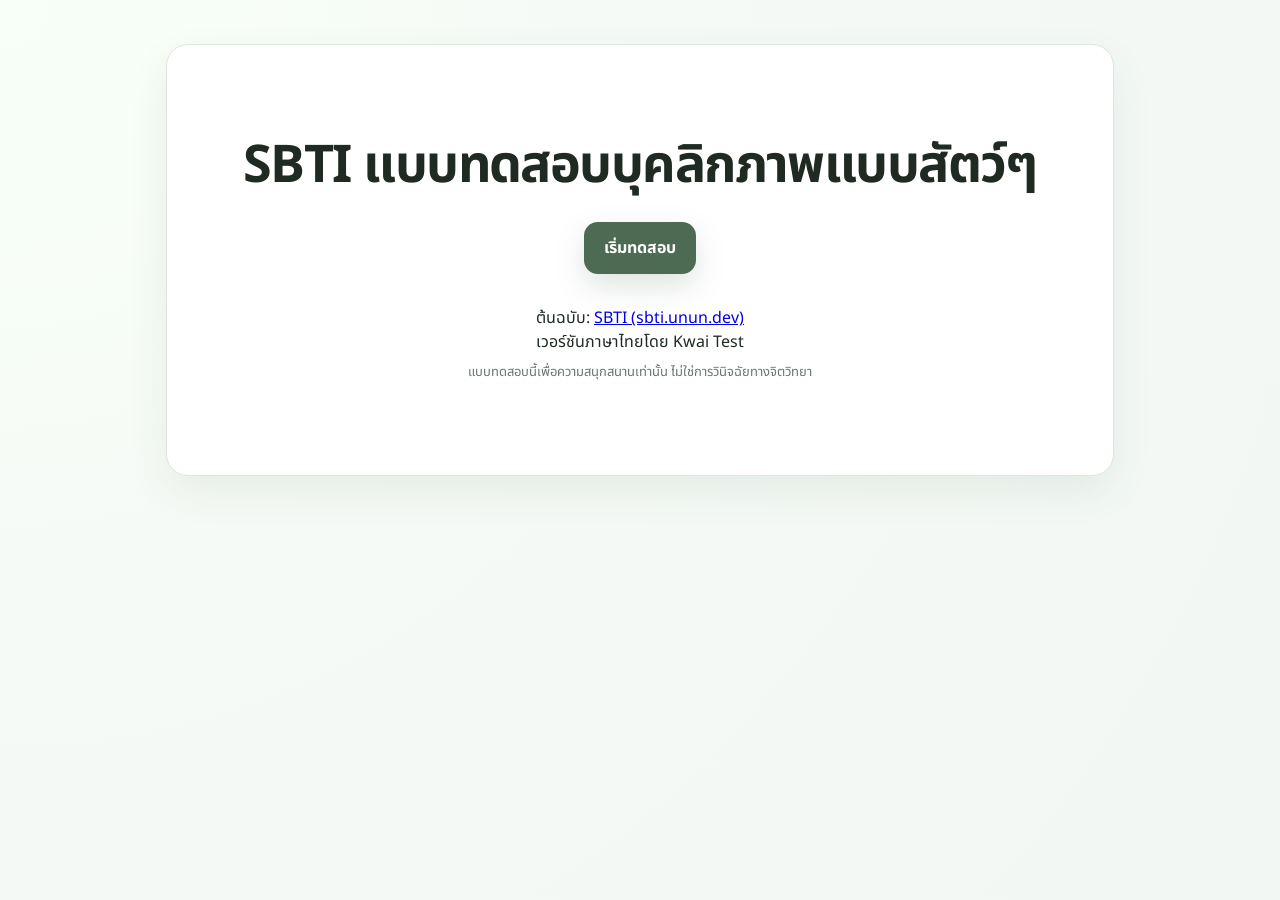
==== index-thai.html @ 24e5d006 "refactor: use original SBTI design instead of custom dark theme Replaced the custom dark-themed UI w" ====
<!DOCTYPE html>
<html lang="th">
<head>
  <meta charset="UTF-8" />
  <meta name="viewport" content="width=device-width, initial-scale=1.0" />
  <title>SBTI - แบบทดสอบบุคลิกภาพแบบสัตว์ๆ</title>
  <link rel="preconnect" href="https://fonts.googleapis.com">
  <link rel="preconnect" href="https://fonts.gstatic.com" crossorigin>
  <link href="https://fonts.googleapis.com/css2?family=Noto+Sans+Thai:wght@400;600;700&display=swap" rel="stylesheet">
  <style>
    :root {
      --bg: #f6faf6;
      --panel: #ffffff;
      --text: #1e2a22;
      --muted: #6a786f;
      --line: #dbe8dd;
      --soft: #edf6ef;
      --accent: #6c8d71;
      --accent-strong: #4d6a53;
      --shadow: 0 16px 40px rgba(47, 73, 55, 0.08);
      --radius: 22px;
    }

    * { box-sizing: border-box; }
    html, body { margin: 0; padding: 0; }
    body {
      font-family: 'Noto Sans Thai', -apple-system, BlinkMacSystemFont, "Segoe UI", "PingFang SC", "Hiragino Sans GB", "Microsoft YaHei", sans-serif;
      background:
        radial-gradient(circle at top left, #f8fff8 0, #f6faf6 36%, #f2f7f3 100%);
      color: var(--text);
      min-height: 100vh;
    }

    .shell {
      max-width: 980px;
      margin: 0 auto;
      padding: 24px 16px 56px;
    }

    .card {
      background: var(--panel);
      border: 1px solid var(--line);
      border-radius: var(--radius);
      box-shadow: var(--shadow);
    }

    .hero {
      padding: 28px;
      margin-top: 20px;
      overflow: hidden;
      position: relative;
    }

    .hero::after {
      content: "";
      position: absolute;
      right: -60px;
      top: -60px;
      width: 180px;
      height: 180px;
      border-radius: 50%;
      background: linear-gradient(180deg, rgba(127, 165, 134, 0.18), rgba(127, 165, 134, 0.02));
      pointer-events: none;
    }

    .eyebrow {
      display: inline-flex;
      align-items: center;
      gap: 8px;
      font-size: 12px;
      color: var(--accent-strong);
      border: 1px solid var(--line);
      background: var(--soft);
      border-radius: 999px;
      padding: 8px 12px;
      margin-bottom: 16px;
    }

    h1, h2, h3, p { margin: 0; }
    .hero h1 {
      font-size: clamp(28px, 5vw, 52px);
      line-height: 1.08;
      letter-spacing: -0.03em;
      max-width: 680px;
    }
    .hero .sub {
      margin-top: 14px;
      color: var(--muted);
      font-size: 15px;
      line-height: 1.75;
      max-width: 720px;
    }

    .hero-grid {
      display: grid;
      grid-template-columns: 1.3fr 0.9fr;
      gap: 18px;
      align-items: stretch;
      margin-top: 24px;
    }

    .mini-panel {
      padding: 18px;
      border-radius: 18px;
      border: 1px solid var(--line);
      background: linear-gradient(180deg, #fbfefb, #f3f8f4);
    }

    .mini-panel h3 {
      font-size: 15px;
      margin-bottom: 10px;
    }

    .mini-panel ul {
      margin: 0;
      padding-left: 18px;
      color: var(--muted);
      line-height: 1.8;
      font-size: 14px;
    }

        .hero-actions {
      display: flex;
      flex-wrap: wrap;
      gap: 12px;
      margin-top: 22px;
    }
    .hero-minimal {
      min-height: 48vh;
      display: flex;
      flex-direction: column;
      justify-content: center;
      align-items: center;
      text-align: center;
      padding: 42px 20px;
    }
    .hero-minimal::after { display: none; }
    .hero-minimal h1 {
      max-width: none;
      margin: 0;
    }
    .hero-actions-single {
      justify-content: center;
      margin-top: 28px;
    }

    button {
      border: 0;
      cursor: pointer;
      transition: transform .16s ease, box-shadow .16s ease, opacity .16s ease;
      font: inherit;
    }

    button:hover { transform: translateY(-1px); }
    button:disabled { cursor: not-allowed; opacity: 0.55; transform: none; }

    .btn-primary {
      background: var(--accent-strong);
      color: #fff;
      padding: 14px 20px;
      border-radius: 14px;
      box-shadow: 0 12px 30px rgba(77, 106, 83, 0.18);
      font-weight: 700;
    }

    .btn-secondary {
      background: #fff;
      color: var(--accent-strong);
      padding: 14px 20px;
      border-radius: 14px;
      border: 1px solid var(--line);
      font-weight: 700;
    }

    .screen { display: none; }
    .screen.active { display: block; }

    .test-wrap,
    .result-wrap {
      margin-top: 22px;
      padding: 22px;
    }

    .topbar {
      display: flex;
      justify-content: space-between;
      align-items: center;
      gap: 16px;
      margin-bottom: 18px;
      flex-wrap: wrap;
    }

    .progress {
      flex: 1;
      min-width: 240px;
      height: 10px;
      background: #edf3ee;
      border-radius: 999px;
      overflow: hidden;
      position: relative;
    }

    .progress > span {
      display: block;
      width: 0;
      height: 100%;
      background: linear-gradient(90deg, #97b59c, #5b7a62);
      border-radius: inherit;
      transition: width .22s ease;
    }

    .progress-text {
      color: var(--muted);
      font-size: 13px;
      white-space: nowrap;
    }

    .question-list {
      display: grid;
      gap: 16px;
    }

    .question {
      border: 1px solid var(--line);
      border-radius: 18px;
      padding: 18px;
      background: linear-gradient(180deg, #ffffff, #fbfdfb);
    }

    .question-meta {
      display: flex;
      justify-content: space-between;
      align-items: center;
      gap: 12px;
      margin-bottom: 10px;
      color: var(--muted);
      font-size: 12px;
    }

    .badge {
      display: inline-flex;
      align-items: center;
      gap: 6px;
      border-radius: 999px;
      padding: 6px 10px;
      background: var(--soft);
      border: 1px solid var(--line);
    }

    .question-title {
      font-size: 16px;
      line-height: 1.7;
      white-space: pre-wrap;
    }

    .options {
      display: grid;
      gap: 10px;
      margin-top: 14px;
    }

    .option {
      display: flex;
      align-items: flex-start;
      gap: 12px;
      padding: 14px 14px;
      border-radius: 14px;
      border: 1px solid var(--line);
      background: #fff;
      transition: border-color .16s ease, background .16s ease, transform .16s ease;
    }

    .option:hover {
      border-color: #bcd0c1;
      background: #f8fcf9;
    }

    .option input {
      margin-top: 3px;
      accent-color: var(--accent-strong);
      transform: scale(1.1);
      flex-shrink: 0;
    }

    .option-code {
      font-weight: 800;
      color: var(--accent-strong);
      min-width: 22px;
    }

    .actions-bottom {
      display: flex;
      justify-content: space-between;
      align-items: center;
      gap: 12px;
      flex-wrap: wrap;
      margin-top: 18px;
      padding-top: 6px;
    }

    .hint {
      color: var(--muted);
      font-size: 13px;
      line-height: 1.7;
    }

    .result-hero {
      display: grid;
      grid-template-columns: 1.2fr 0.8fr;
      gap: 18px;
      align-items: stretch;
    }

    .type-box,
    .score-box,
    .dim-box,
    .top3-box,
    .about-box {
      border: 1px solid var(--line);
      border-radius: 18px;
      padding: 18px;
      background: linear-gradient(180deg, #ffffff, #fbfdfb);
    }

    .type-kicker {
      font-size: 12px;
      color: var(--accent-strong);
      margin-bottom: 8px;
      letter-spacing: .05em;
    }

    .type-name {
      font-size: clamp(30px, 5vw, 48px);
      line-height: 1.08;
      letter-spacing: -0.03em;
    }

    .type-subname {
      margin-top: 8px;
      color: var(--muted);
      font-size: 15px;
    }

    .match {
      margin-top: 18px;
      display: inline-flex;
      align-items: center;
      gap: 8px;
      border-radius: 999px;
      padding: 10px 14px;
      background: var(--soft);
      border: 1px solid var(--line);
      color: var(--accent-strong);
      font-weight: 700;
    }

    .type-desc {
      margin-top: 18px;
      line-height: 1.85;
      font-size: 15px;
      color: #304034;
    }

    .score-box h3,
    .dim-box h3,
    .top3-box h3,
    .about-box h3 {
      font-size: 16px;
      margin-bottom: 12px;
    }

    .score-grid {
      display: grid;
      grid-template-columns: repeat(2, minmax(0, 1fr));
      gap: 10px;
    }

    .score-item {
      border: 1px solid var(--line);
      border-radius: 14px;
      padding: 12px;
      background: #fff;
    }

    .score-item .k {
      font-size: 12px;
      color: var(--muted);
      margin-bottom: 6px;
    }

    .score-item .v {
      font-size: 20px;
      font-weight: 800;
      color: var(--accent-strong);
    }

    .dim-grid {
      display: grid;
      grid-template-columns: repeat(3, minmax(0, 1fr));
      gap: 10px;
    }

    .dim-pill {
      border: 1px solid var(--line);
      border-radius: 14px;
      padding: 12px;
      background: #fff;
    }

    .dim-pill .label {
      color: var(--muted);
      font-size: 12px;
      margin-bottom: 6px;
    }

    .dim-pill .value {
      font-size: 20px;
      font-weight: 800;
      color: var(--accent-strong);
    }

    .top3-list {
      display: grid;
      gap: 10px;
    }

    .top3-item {
      border: 1px solid var(--line);
      border-radius: 14px;
      padding: 12px;
      background: #fff;
      display: flex;
      justify-content: space-between;
      gap: 12px;
      align-items: center;
    }

    .top3-item strong {
      display: block;
      margin-bottom: 4px;
    }

    .top3-item span {
      color: var(--muted);
      font-size: 13px;
    }

    .top3-score {
      color: var(--accent-strong);
      font-weight: 800;
      white-space: nowrap;
    }

    .about-box p {
      color: var(--muted);
      font-size: 14px;
      line-height: 1.8;
    }

    .footer-note {
      margin-top: 16px;
      color: var(--muted);
      font-size: 12px;
      line-height: 1.7;
    }


    .result-layout {
      display: grid;
      gap: 18px;
    }
    .result-top {
      display: grid;
      grid-template-columns: 0.9fr 1.1fr;
      gap: 18px;
      align-items: stretch;
    }
    .poster-box, .type-box, .analysis-box, .dim-box, .note-box {
      border: 1px solid var(--line);
      border-radius: 18px;
      padding: 18px;
      background: linear-gradient(180deg, #ffffff, #fbfdfb);
    }
        .poster-box {
      display: grid;
      grid-template-rows: 1fr auto;
      min-height: 280px;
      overflow: hidden;
      position: relative;
      background:
        radial-gradient(circle at top right, rgba(127,165,134,0.16), rgba(127,165,134,0) 40%),
        linear-gradient(180deg, #ffffff, #f7fbf8);
    }
    .poster-box::after {
      content: "";
      position: absolute;
      right: -46px;
      bottom: -46px;
      width: 140px;
      height: 140px;
      border-radius: 50%;
      background: linear-gradient(180deg, rgba(127,165,134,0.12), rgba(127,165,134,0.01));
      pointer-events: none;
    }
    .poster-image {
      width: 100%;
      min-height: 220px;
      max-height: 460px;
      object-fit: contain;
      border-radius: 18px;
      background: rgba(255,255,255,0.75);
      position: relative;
      z-index: 1;
    }
    .poster-box.no-image .poster-image {
      display: none;
    }
    .poster-caption {
      margin-top: 14px;
      color: var(--muted);
      font-size: 14px;
      line-height: 1.8;
      position: relative;
      z-index: 1;
    }
    .type-kicker {
      font-size: 12px;
      color: var(--accent-strong);
      margin-bottom: 8px;
      letter-spacing: .06em;
    }
    .type-name {
      font-size: clamp(30px, 5vw, 48px);
      line-height: 1.08;
      letter-spacing: -0.03em;
    }
    .type-subname {
      margin-top: 10px;
      color: var(--muted);
      font-size: 14px;
      line-height: 1.8;
    }
    .match {
      margin-top: 18px;
      display: inline-flex;
      align-items: center;
      gap: 8px;
      border-radius: 999px;
      padding: 10px 14px;
      background: var(--soft);
      border: 1px solid var(--line);
      color: var(--accent-strong);
      font-weight: 700;
      font-size: 14px;
      line-height: 1.4;
    }
    .analysis-box h3, .dim-box h3, .note-box h3 {
      font-size: 16px;
      margin-bottom: 12px;
    }
    .result-actions {
      margin-top: 22px;
      display: flex;
      justify-content: flex-end;
    }
    .analysis-box p {
      margin: 0;
      color: #304034;
      font-size: 15px;
      line-height: 1.9;
      white-space: pre-wrap;
    }
    .dim-list {
      display: grid;
      gap: 12px;
    }
    .dim-item {
      border: 1px solid var(--line);
      border-radius: 16px;
      padding: 14px;
      background: #fff;
    }
    .dim-item-top {
      display: flex;
      justify-content: space-between;
      align-items: baseline;
      gap: 10px;
      margin-bottom: 8px;
      flex-wrap: wrap;
    }
    .dim-item-name {
      font-size: 14px;
      font-weight: 700;
      color: var(--text);
    }
    .dim-item-score {
      color: var(--accent-strong);
      font-weight: 800;
      font-size: 14px;
      white-space: nowrap;
    }
    .dim-item p {
      margin: 0;
      color: var(--muted);
      font-size: 13px;
      line-height: 1.8;
    }
    .note-box p {
      margin: 0;
      color: var(--muted);
      font-size: 13px;
      line-height: 1.8;
    }

    .author-box {
      border: 1px solid var(--line);
      border-radius: 18px;
      background: linear-gradient(180deg, #ffffff, #fbfdfb);
      overflow: hidden;
    }
    .author-box summary {
      list-style: none;
      cursor: pointer;
      padding: 18px;
      font-size: 16px;
      font-weight: 700;
      color: var(--text);
      display: flex;
      align-items: center;
      justify-content: space-between;
      gap: 12px;
    }
    .author-box summary::-webkit-details-marker { display: none; }
    .author-box summary::after {
      content: 'ดูเพิ่ม';
      font-size: 12px;
      font-weight: 700;
      color: var(--accent-strong);
      border: 1px solid var(--line);
      background: var(--soft);
      padding: 6px 10px;
      border-radius: 999px;
      flex-shrink: 0;
    }
    .author-box[open] summary::after {
      content: 'ย่อ';
    }
    .author-content {
      border-top: 1px solid var(--line);
      padding: 0 18px 18px;
    }
    .author-content p {
      margin: 14px 0 0;
      color: #304034;
      font-size: 14px;
      line-height: 1.9;
    }

    .result-actions {
      display: flex;
      justify-content: space-between;
      align-items: center;
      gap: 12px;
      flex-wrap: wrap;
      margin-top: 22px;
    }
    @media (max-width: 860px) {
      .result-top { grid-template-columns: 1fr; }
    }

@media (max-width: 860px) {
      .hero-grid,
      .result-hero {
        grid-template-columns: 1fr;
      }
      .dim-grid { grid-template-columns: repeat(2, minmax(0, 1fr)); }
    }

    @media (max-width: 600px) {
      .shell { padding: 14px 12px 42px; }
      .hero, .test-wrap, .result-wrap { padding: 16px; }
      .hero h1 { font-size: 32px; }
      .question-title { font-size: 15px; }
      .dim-grid,
      .score-grid { grid-template-columns: 1fr; }
    }
  </style>
</head>
<body>
  <div class="shell">
    <section id="intro" class="screen active">
      <div class="hero card hero-minimal">
        <h1>SBTI แบบทดสอบบุคลิกภาพแบบสัตว์ๆ</h1>
        <div class="hero-actions hero-actions-single">
          <button id="startBtn" class="btn-primary">เริ่มทดสอบ</button>
        </div>
        <div style="padding-top: 2rem; display: flex; flex-direction: column;">
          <span>
            ต้นฉบับ:
            <a href="https://sbti.unun.dev" target="_blank">SBTI (sbti.unun.dev)</a>
          </span>
          <span>
            เวอร์ชันภาษาไทยโดย Kwai Test
          </span>
          <span style="margin-top: 0.5rem; font-size: 13px; color: var(--muted);">
            แบบทดสอบนี้เพื่อความสนุกสนานเท่านั้น ไม่ใช่การวินิจฉัยทางจิตวิทยา
          </span>
        </div>
      </div>
    </section>

    <section id="test" class="screen">
      <div class="test-wrap card">
        <div class="topbar">
          <div class="progress"><span id="progressBar"></span></div>
          <div class="progress-text" id="progressText">0 / 31</div>
        </div>

        <div id="questionList" class="question-list"></div>

        <div class="actions-bottom">
          <div class="hint" id="testHint">ตอบให้ครบทุกข้อก่อนนะ โลกมันวุ่นวายพอแล้ว อย่างน้อยก็ทำแบบทดสอบให้ครบ</div>
          <div style="display:flex; gap:12px; flex-wrap:wrap;">
            <button id="backIntroBtn" class="btn-secondary">กลับหน้าแรก</button>
            <button id="submitBtn" class="btn-primary" disabled>ส่งคำตอบ ดูผลลัพธ์</button>
          </div>
        </div>
      </div>
    </section>


    <section id="result" class="screen">
      <div class="result-wrap card">
        <div class="result-layout">
          <div class="result-top">
            <div class="poster-box" id="posterBox">
              <img id="posterImage" class="poster-image" alt="ภาพผลลัพธ์บุคลิกภาพ" />
              <div id="posterCaption" class="poster-caption">เป็นไง โดนกูจัดการแล้วใช่ม้า?</div>
            </div>

            <div class="type-box">
              <div class="type-kicker" id="resultModeKicker">ประเภทหลักของคุณ</div>
              <div class="type-name" id="resultTypeName">CTRL (นักบงการ)</div>
              <div class="match" id="matchBadge">ความตรงกัน 92%</div>
              <div class="type-subname" id="resultTypeSub">หมายเหตุระบบจะแสดงที่นี่</div>
            </div>
          </div>

          <div class="analysis-box">
            <h3>คำอธิบายบุคลิกภาพ</h3>
            <p id="resultDesc"></p>
          </div>

          <div class="dim-box">
            <h3>คะแนน 15 มิติ</h3>
            <div id="dimList" class="dim-list"></div>
          </div>

          <div class="note-box">
            <h3>หมายเหตุ</h3>
            <p id="funNote">แบบทดสอบนี้เพื่อความบันเทิงเท่านั้น อย่าเอาไปใช้เป็นการวินิจฉัย สัมภาษณ์งาน หาคู่ เลิกกัน เรียกผี ดูดวง หรือตัดสินชีวิต</p>
          </div>

                    <details class="author-box">
            <summary>เกี่ยวกับแบบทดสอบนี้</summary>
            <div class="author-content">
              <p>แบบทดสอบต้นฉบับสร้างโดย UP 蛆肉儿串儿 บน Bilibili (UID417038183) จุดประสงค์แรกเริ่มคือเตือนเพื่อนให้เลิกเหล้า</p>
              <p>เวอร์ชันภาษาไทยนี้ดัดแปลงเพื่อความสนุกสนาน โดยปรับภาษาและบริบทให้เข้ากับวัฒนธรรมไทย</p>
              <p>ผู้สร้างไม่สามารถสมดุลระหว่างความสนุกกับความเป็นวิชาการได้ 100% ดังนั้นบุคลิกบางตัวอาจไม่ตรงทั้งหมด หากล้ำเส้นต้องขอโทษด้วย!</p>
              <p>สนุกเป็นหลัก อย่าเอาไปใช้เชิงพาณิชย์นะ</p>
            </div>
          </details>
        </div>

        <div class="result-actions">
          <div style="display:flex; gap:12px; flex-wrap:wrap;">
            <button id="restartBtn" class="btn-secondary">ทดสอบใหม่</button>
            <button id="toTopBtn" class="btn-primary">กลับหน้าแรก</button>
          </div>
        </div>

        <div class="footer-note" style="text-align:center; margin-top:24px;">
          Inspired by <a href="https://sbti.unun.dev" target="_blank" style="color:var(--accent-strong);">SBTI (sbti.unun.dev)</a><br>
          แบบทดสอบนี้เพื่อความบันเทิงเท่านั้น ไม่ใช่เครื่องมือวินิจฉัยทางจิตวิทยา
        </div>
      </div>
    </section>

  </div>


  <script>
    const dimensionMeta = {
      S1: { name: 'S1 ความมั่นใจในตัวเอง', model: 'โมเดลตัวตน' },
      S2: { name: 'S2 ความชัดเจนในตัวตน', model: 'โมเดลตัวตน' },
      S3: { name: 'S3 คุณค่าหลัก', model: 'โมเดลตัวตน' },
      E1: { name: 'E1 ความมั่นคงทางใจ', model: 'โมเดลอารมณ์' },
      E2: { name: 'E2 การลงทุนทางอารมณ์', model: 'โมเดลอารมณ์' },
      E3: { name: 'E3 ขอบเขตและการพึ่งพา', model: 'โมเดลอารมณ์' },
      A1: { name: 'A1 มุมมองต่อโลก', model: 'โมเดลทัศนคติ' },
      A2: { name: 'A2 กฎเกณฑ์และความยืดหยุ่น', model: 'โมเดลทัศนคติ' },
      A3: { name: 'A3 ความหมายของชีวิต', model: 'โมเดลทัศนคติ' },
      Ac1: { name: 'Ac1 แรงจูงใจ', model: 'โมเดลการกระทำ' },
      Ac2: { name: 'Ac2 สไตล์การตัดสินใจ', model: 'โมเดลการกระทำ' },
      Ac3: { name: 'Ac3 โหมดการลงมือทำ', model: 'โมเดลการกระทำ' },
      So1: { name: 'So1 ความกระตือรือร้นทางสังคม', model: 'โมเดลสังคม' },
      So2: { name: 'So2 ขอบเขตระหว่างบุคคล', model: 'โมเดลสังคม' },
      So3: { name: 'So3 ความจริงใจในการแสดงออก', model: 'โมเดลสังคม' }
    };
    const questions = [
      {
        id: 'q1', dim: 'S1',
        text: 'กูเป็นคนขี้แพ้ ไม่มีแฟน เรียนไม่ดี ชีวิตไม่มีเป้าหมาย ตื่นเช้ามาก็งง ๆ ว่าจะทำอะไรดี ไม่เก่งเรื่องไหน ไม่มีพรสวรรค์ ไม่มีเงิน ไม่มีหน้าตา ไม่มีอะไรเลย ทุกวันก็แค่กิน นอน เล่นมือถือ รอวันตาย... พออ่านจบแล้วรู้สึกยังไง?',
        options: [
          { label: 'อ่านแล้วอยากร้องไห้เลยวะ...', value: 1 },
          { label: 'อะไรของมึงวะ...', value: 2 },
          { label: 'ไม่ใช่กูเลยแม่ง!', value: 3 }
        ]
      },
      {
        id: 'q2', dim: 'S1',
        text: '"กูรู้สึกว่าตัวเองไม่ดีพอ คนรอบข้างเก่งกว่ากูหมด"',
        options: [
          { label: 'จริงเลย', value: 1 },
          { label: 'บางทีก็รู้สึกแบบนี้', value: 2 },
          { label: 'ไม่จริงหรอก', value: 3 }
        ]
      },
      {
        id: 'q3', dim: 'S2',
        text: '"กูรู้ชัดเจนว่าตัวเองเป็นคนยังไง"',
        options: [
          { label: 'ไม่เห็นด้วย', value: 1 },
          { label: 'ก็งั้น ๆ', value: 2 },
          { label: 'เห็นด้วย', value: 3 }
        ]
      },
      {
        id: 'q4', dim: 'S2',
        text: '"กูมีสิ่งที่อยากทำจริง ๆ ในใจ"',
        options: [
          { label: 'ไม่เห็นด้วย', value: 1 },
          { label: 'ก็งั้น ๆ', value: 2 },
          { label: 'เห็นด้วย', value: 3 }
        ]
      },
      {
        id: 'q5', dim: 'S3',
        text: '"กูต้องไต่ขึ้นไปเรื่อย ๆ พัฒนาตัวเองให้ดีกว่าเดิม"',
        options: [
          { label: 'ไม่เห็นด้วย', value: 1 },
          { label: 'ก็งั้น ๆ', value: 2 },
          { label: 'เห็นด้วย', value: 3 }
        ]
      },
      {
        id: 'q6', dim: 'S3',
        text: '"ความคิดเห็นของคนอื่นไม่มีผลอะไรกับกูเลย"',
        options: [
          { label: 'ไม่เห็นด้วย', value: 1 },
          { label: 'ก็งั้น ๆ', value: 2 },
          { label: 'เห็นด้วย', value: 3 }
        ]
      },
      {
        id: 'q7', dim: 'E1',
        text: 'แฟนมึงไม่ตอบแชท 5 ชั่วโมง แล้วมาบอกว่า "ท้องเสียอ่ะ" มึงคิดยังไง?',
        options: [
          { label: 'ท้องเสียใช้เวลา 5 ชั่วโมงเลยเหรอ แอบทำอะไรอยู่ป่าว?', value: 1 },
          { label: 'ก็ครึ่ง ๆ กลาง ๆ อยากเชื่อแต่ก็แอบสงสัย', value: 2 },
          { label: 'วันนี้คงไม่สบายจริง ๆ มั้ง', value: 3 }
        ]
      },
      {
        id: 'q8', dim: 'E1',
        text: '"กูมักจะกลัวว่าจะถูกทิ้งในความสัมพันธ์"',
        options: [
          { label: 'ใช่เลย', value: 1 },
          { label: 'บางครั้ง', value: 2 },
          { label: 'ไม่เลย', value: 3 }
        ]
      },
      {
        id: 'q9', dim: 'E2',
        text: '"สาบานต่อหน้าพระพุทธรูป! กูซีเรียสกับทุกความสัมพันธ์!"',
        options: [
          { label: 'ก็ไม่ขนาดนั้นหรอก', value: 1 },
          { label: 'อืม... มั้งนะ?', value: 2 },
          { label: 'ใช่สิ! (หน้าภูมิใจ)', value: 3 }
        ]
      },
      {
        id: 'q10', dim: 'E2',
        text: 'แฟนมึงเป็นคนดี ใจดี อ่อนโยน มีความสามารถ หน้าตาดี มีฐานะ ทำอาหารเก่ง ขับรถคล่อง อารมณ์ดี ครอบครัวน่ารัก เพื่อนเยอะ ไม่หึง ไม่เรื่องมาก ให้เกียรติ ไม่ดราม่า... มึงจะทำยังไง?',
        options: [
          { label: 'ดีแค่ไหนกูก็ไม่ลงลึกหรอก', value: 1 },
          { label: 'อยู่ระหว่าง A กับ C', value: 2 },
          { label: 'กูจะทะนุถนอมเลย อาจจะกลายเป็นพวกบ้ารักก็ได้', value: 3 }
        ]
      },
      {
        id: 'q11', dim: 'E3',
        text: 'คบกันแล้วแฟนมึงติดมึงมาก ๆ ตามตลอดเลย มึงรู้สึกยังไง?',
        options: [
          { label: 'ดีเลย ชอบเลย', value: 1 },
          { label: 'ก็เฉย ๆ ไม่ว่าอะไร', value: 2 },
          { label: 'กูชอบมีพื้นที่ส่วนตัวมากกว่า', value: 3 }
        ]
      },
      {
        id: 'q12', dim: 'E3',
        text: '"กูให้ความสำคัญกับพื้นที่ส่วนตัวในทุกความสัมพันธ์"',
        options: [
          { label: 'กูชอบพึ่งพาและถูกพึ่งพามากกว่า', value: 1 },
          { label: 'แล้วแต่สถานการณ์', value: 2 },
          { label: 'ใช่แน่นอน! (เด็ดขาด)', value: 3 }
        ]
      },
      {
        id: 'q13', dim: 'A1',
        text: '"คนส่วนใหญ่เป็นคนดี"',
        options: [
          { label: 'จริง ๆ แล้วคนเลวในโลกนี้มีมากกว่าริดสีดวงอีก', value: 1 },
          { label: 'ก็อาจจะนะ', value: 2 },
          { label: 'ใช่ กูเชื่อว่าคนดีมีมากกว่า', value: 3 }
        ]
      },
      {
        id: 'q14', dim: 'A1',
        text: 'มีเด็กผู้หญิงตัวน้อยน่ารักกระโดดเข้ามาหามึง แล้วยื่นอมยิ้มให้ มึงคิดยังไง?',
        options: [
          { label: 'น่ารักจังเลย! ให้ขนมด้วย!', value: 3 },
          { label: 'งง ๆ เกาหัว', value: 2 },
          { label: 'นี่มันมิจฉาชีพแบบใหม่ป่าวเนี่ย? หนีดีกว่า', value: 1 }
        ]
      },
      {
        id: 'q15', dim: 'A2',
        text: 'ใกล้สอบแล้ว โรงเรียนบังคับอ่านหนังสือตอนเย็น แต่คืนนี้มึงนัดเล่น ROV กับคนที่มึงชอบไว้แล้ว',
        options: [
          { label: 'โดดเลย! ครั้งนี้ครั้งเดียวเอง!', value: 1 },
          { label: 'ลาป่วยไปก็ได้มั้ง', value: 2 },
          { label: 'ใกล้สอบแล้ว ไม่โดดหรอก', value: 3 }
        ]
      },
      {
        id: 'q16', dim: 'A2',
        text: '"กูชอบทำอะไรนอกกรอบ ไม่ชอบถูกจำกัด"',
        options: [
          { label: 'เห็นด้วย', value: 1 },
          { label: 'ก็งั้น ๆ', value: 2 },
          { label: 'ไม่เห็นด้วย', value: 3 }
        ]
      },
      {
        id: 'q17', dim: 'A3',
        text: '"กูทำอะไรมักจะมีเป้าหมาย"',
        options: [
          { label: 'ไม่เห็นด้วย', value: 1 },
          { label: 'ก็งั้น ๆ', value: 2 },
          { label: 'เห็นด้วย', value: 3 }
        ]
      },
      {
        id: 'q18', dim: 'A3',
        text: 'อยู่ ๆ วันนึงก็รู้สึกว่า ชีวิตนี้มันไม่มีความหมายห่าอะไรเลย มนุษย์ก็แค่สัตว์ตัวนึงที่ถูกขับเคลื่อนด้วยสัญชาตญาณ หิวก็กิน ง่วงก็นอน เงี่ยนก็... ไม่ต่างอะไรกับหมูกับหมาเลย',
        options: [
          { label: 'ก็จริงของมันนะ', value: 1 },
          { label: 'ก็อาจจะใช่ อาจจะไม่', value: 2 },
          { label: 'พูดอะไรเพี้ยน ๆ วะ', value: 3 }
        ]
      },
      {
        id: 'q19', dim: 'Ac1',
        text: '"กูทำอะไรเพราะอยากได้ผลลัพธ์และก้าวหน้า ไม่ใช่แค่หนีปัญหา"',
        options: [
          { label: 'ไม่เห็นด้วย', value: 1 },
          { label: 'ก็งั้น ๆ', value: 2 },
          { label: 'เห็นด้วย', value: 3 }
        ]
      },
      {
        id: 'q20', dim: 'Ac1',
        text: 'มึงท้องผูก นั่งส้วมมา 30 นาทีแล้ว ไม่มีอะไรออกมาเลย มึงจะทำยังไง?',
        options: [
          { label: 'นั่งต่ออีก 30 นาที เผื่อมันจะมา', value: 1 },
          { label: 'ตบก้นตัวเองแล้วตะโกน "ออกมาเลยไอ้สัส!"', value: 2 },
          { label: 'กินยาระบายเลย จัดการให้จบ', value: 3 }
        ]
      },
      {
        id: 'q21', dim: 'Ac2',
        text: '"กูตัดสินใจเร็ว ไม่ชอบลังเล"',
        options: [
          { label: 'ไม่เห็นด้วย', value: 1 },
          { label: 'ก็งั้น ๆ', value: 2 },
          { label: 'เห็นด้วย', value: 3 }
        ]
      },
      {
        id: 'q22', dim: 'Ac2',
        text: 'ข้อนี้ไม่มีคำถาม กรุณาเลือกมามั่ว ๆ เลย',
        options: [
          { label: 'คิดหนักอยู่นาน... A มั้ง?', value: 1 },
          { label: 'อืม... B ละกัน?', value: 2 },
          { label: 'ไม่รู้เลือก C? มั่วได้มั่ววะ', value: 3 }
        ]
      },
      {
        id: 'q23', dim: 'Ac3',
        text: 'ถ้ามีคนบอกว่ามึง "ลงมือทำเก่ง" ข้างในมึงคิดยังไง?',
        options: [
          { label: 'ตอนใกล้ deadline กูลงมือทำเก่งจริง ๆ แหละ...', value: 1 },
          { label: 'อ่า ก็บางทีน่ะ', value: 2 },
          { label: 'ใช่ กูเชื่อว่าเรื่องต้องถูกผลักดันให้เดินหน้า', value: 3 }
        ]
      },
      {
        id: 'q24', dim: 'Ac3',
        text: '"กูมักจะวางแผนไว้ก่อน ____"',
        options: [
          { label: 'แต่แผนมันตามการเปลี่ยนแปลงไม่ทันหรอก', value: 1 },
          { label: 'บางทีก็ทำได้ตามแผน บางทีก็ไม่', value: 2 },
          { label: 'กูเกลียดมากถ้าแผนถูกรบกวน', value: 3 }
        ]
      },
      {
        id: 'q25', dim: 'So1',
        text: 'มึงเล่น ROV รู้จักเพื่อนออนไลน์ แล้วเขาชวนมานัดเจอกันตัวเป็น ๆ',
        options: [
          { label: 'คุยออนไลน์ก็โอเคแล้ว แต่เจอจริงมันกดดันอ่ะ', value: 1 },
          { label: 'เจอก็ได้ ใครคุยด้วยก็คุย', value: 2 },
          { label: 'แต่งตัวให้ดีเลย คุยกระจาย ใครจะรู้อาจจะได้เพื่อนใหม่!', value: 3 }
        ]
      },
      {
        id: 'q26', dim: 'So1',
        text: 'เพื่อนมึงพาเพื่อนของเพื่อนมาเที่ยวด้วย มึงน่าจะเป็นยังไง?',
        options: [
          { label: 'รู้สึกเกร็ง ๆ กับ "เพื่อนของเพื่อน" กลัวว่าจะทำให้บรรยากาศแปลก ๆ', value: 1 },
          { label: 'ดูว่าคลิกกันมั้ย ไปตามเรื่อง', value: 2 },
          { label: 'เพื่อนของเพื่อนก็เพื่อนกูสิ! คุยเลย', value: 3 }
        ]
      },
      {
        id: 'q27', dim: 'So2',
        text: '"กูเหมือนรั้วไฟฟ้าในความสัมพันธ์ ใครเข้าใกล้เกินไปสัญญาณเตือนจะดังเลย"',
        options: [
          { label: 'เห็นด้วย', value: 3 },
          { label: 'ก็งั้น ๆ', value: 2 },
          { label: 'ไม่เห็นด้วย', value: 1 }
        ]
      },
      {
        id: 'q28', dim: 'So2',
        text: '"กูอยากสนิทกับคนที่ไว้ใจมาก ๆ เหมือนญาติพี่น้องที่พลัดพรากกันมานาน"',
        options: [
          { label: 'เห็นด้วย', value: 1 },
          { label: 'ก็งั้น ๆ', value: 2 },
          { label: 'ไม่เห็นด้วย', value: 3 }
        ]
      },
      {
        id: 'q29', dim: 'So3',
        text: 'บางทีมึงมีความเห็นที่ต่างหรือเป็นลบแต่ไม่ได้พูดออกมา ส่วนใหญ่เพราะอะไร?',
        options: [
          { label: 'กูไม่ค่อยเป็นแบบนี้หรอก', value: 1 },
          { label: 'อาจจะเพราะเกรงใจหรือกลัวเสียมารยาท', value: 2 },
          { label: 'ไม่อยากให้คนอื่นรู้ว่ากูเป็นคนดาร์ก', value: 3 }
        ]
      },
      {
        id: 'q30', dim: 'So3',
        text: '"กูแสดงตัวตนคนละแบบกับคนแต่ละคน"',
        options: [
          { label: 'ไม่เห็นด้วย', value: 1 },
          { label: 'ก็งั้น ๆ', value: 2 },
          { label: 'เห็นด้วย', value: 3 }
        ]
      }
    ];
    const specialQuestions = [
      {
        id: 'drink_gate_q1',
        special: true,
        kind: 'drink_gate',
        text: 'มึงมีงานอดิเรกอะไร?',
        options: [
          { label: 'กิน นอน เล่นมือถือ อึ', value: 1 },
          { label: 'งานอาร์ต / งานสร้างสรรค์', value: 2 },
          { label: 'กินเหล้า', value: 3 },
          { label: 'ออกกำลังกาย', value: 4 }
        ]
      },
      {
        id: 'drink_gate_q2',
        special: true,
        kind: 'drink_trigger',
        text: 'ทัศนคติของมึงที่มีต่อการดื่ม?',
        options: [
          { label: 'ดื่มนิดหน่อยก็พอ ดื่มเยอะไม่ไหว', value: 1 },
          { label: 'กูเอาแสงโสมใส่กระติกน้ำไปดื่มทุกวัน เหล้าคือศรัทธาของกู', value: 2 }
        ]
      }
    ];

    const TYPE_LIBRARY = {
  "CTRL": {
    "code": "CTRL",
    "cn": "นักบงการ",
    "intro": "เป็นไง โดนกูจัดการแล้วใช่ม้า?",
    "desc": "บุคลิกที่หายากที่สุดในโลก มนุษย์ task manager ตัวเป็นๆ สำหรับ CTRL แล้ว \"กฎ\" ก็แค่ค่า default ที่รอถูกแก้ มีเพื่อนเป็น CTRL เท่ากับระบบนำทางชีวิตมึงจะแม่นยำขึ้นทันที CTRL จะกด Ctrl+S เซฟชีวิตมึงไว้ก่อนที่รถไฟจะตกราง พวกเขาคือดิสก์สำรองข้อมูลชิ้นสุดท้ายของชีวิตวุ่นวายมึง คือปุ่ม restart ดวงสุดท้ายที่ยังสว่างอยู่ก่อนจักรวาลจะล่มสลาย"
  },
  "ATM-er": {
    "code": "ATM-er",
    "cn": "ตู้เอทีเอ็ม",
    "intro": "นึกว่ากูรวยเหรอ?",
    "desc": "บุคลิกที่หายากที่สุดในโลก ไม่ได้แจกเงินจริงหรอก แต่จ่ายทุกอย่าง — เวลา พลังงาน ความอดทน ค่ำคืนอันสงบสุข เหมือนตู้ ATM เก่าแต่ทนทาน ใส่ความกังวลกับปัญหาคนอื่นเข้าไป ออกมาเป็น \"ไม่ต้องห่วง พี่จัดให้\" ชีวิตมึงคือโชว์จ่ายบิลคนเดียวที่ไม่มีใครปรบมือ มีแค่ตอนดึกๆ ที่มึงถอนหายใจกับบิลทางจิตวิญญาณ"
  },
  "KWAI-s": {
    "code": "KWAI-s",
    "cn": "ควายดิจิทัล",
    "intro": "รอดูสิ ควายตัวนี้จะพลิกชีวิต",
    "desc": "มึงคือทายาทแห่งจิตวิญญาณของ Diogenes นักปราชญ์ผู้เย้ยหยันโลก ไม่ใช่ \"ไม่มีความทะเยอทะยาน\" แต่มองเห็นแล้วว่า \"ความทะเยอทะยาน\" ทุกอย่างนำไปสู่กรงที่หรูกว่าเดิม มีสัจธรรมสองข้อ: 1) นอนสบายกว่ายืน 2) ถึงเวลากิน ก็กิน ชีวิตไม่ต้องซับซ้อน"
  },
  "BOSS": {
    "code": "BOSS",
    "cn": "นาย",
    "intro": "เอาพวงมาลัยมา กูจะขับเอง",
    "desc": "ถือพวงมาลัยตลอดเวลา แม้ไฟน้ำมันจะกะพริบ GPS จะพูดเพ้อเจ้อ มึงก็บอก \"กูขับเอง\" แล้วก็ไปถึงจริงๆ \"การพัฒนาตัวเอง\" ของมึง เท่ากับ \"การทรมานตัวเอง\" ของคนปกติ วันนี้เรียนภาษาใหม่ พรุ่งนี้สอบใบเซอร์ มะรืนวางแผนตั้งอาณานิคมบนดาวอังคาร ไม่มีอะไรหยุดมึงได้"
  },
  "THAN-K": {
    "code": "THAN-K",
    "cn": "คนขอบคุณ",
    "intro": "ขอบคุณฟ้า! ขอบคุณดิน!",
    "desc": "รถติด? \"ขอบคุณรถติด ทำให้ได้ฟังเพลงนี้จนจบ แถมได้ชื่นชมหน้าคนข้างๆ ที่บิดเบี้ยวด้วยความหงุดหงิด สวยงามมาก\" มีเพื่อนเป็น THAN-K เหมือนมีหอคอยพลังงานบวกที่ไม่มีวันหมด พวกเขาเจอภาพ Starry Night ของ Van Gogh ในราขึ้นผนังได้ ทุกอย่างล้วนสวยงามในสายตา THAN-K"
  },
  "OH-NO": {
    "code": "OH-NO",
    "cn": "โอ้โน",
    "intro": "โอ้โน! ทำไมกูได้บุคลิกนี้?!",
    "desc": "\"โอ้โน\" คือปัญญาสูงสุด คนทั่วไปเห็นแก้วน้ำวางขอบโต๊ะ OH-NO เห็นมหากาพย์หายนะ: รอยน้ำ→ไฟฟ้าลัดวงจร→ไฟไหม้→อพยพ→ความเสียหายทางเศรษฐกิจ→ผีเสื้อขยับปีก→วันสิ้นโลก จากนั้นด้วยความเร็วแสง ย้ายแก้วไปกลางโต๊ะแล้วเอาจานรองวางใต้ ทั้งหมดนี้เกิดขึ้นในหัวภายใน 0.3 วินาที"
  },
  "GOGO": {
    "code": "GOGO",
    "cn": "ไปเลย",
    "intro": "ไปเลยๆ~ ออกเดินทาง!",
    "desc": "สมองต่อสายต่างจากคนอื่น อาศัยอยู่ในโลก \"เห็นอะไรก็ได้อย่างนั้น\" คติประจำชีวิต: หลับตา→ฟ้ามืด ใช้เงินหมด→กูจน ยืนบนทางม้าลาย→กูเป็นคนข้ามถนน ตรรกะสมบูรณ์แบบ มีแค่สองสถานะ: ทำแล้ว กับ กำลังจะถูกกูทำ ไม่มีสถานะที่สามว่า \"ไว้ก่อน\" GOGO ไม่รู้จักคำว่ารอ"
  },
  "SEXY": {
    "code": "SEXY",
    "cn": "ตัวแม่",
    "intro": "คุณคือตัวแม่โดยกำเนิด!",
    "desc": "เวลาเดินเข้าห้อง ระบบไฟจะจำแนกมึงเป็นราชินีโดยกำเนิดแล้วหรี่ลงอัตโนมัติ เวลามึงยิ้ม ความชื้นในอากาศรอบๆ จะลดลงเพราะไอน้ำควบแน่นเป็นรูปหัวใจ ถ้ารวม SEXY มาปาร์ตี้พร้อมกันเยอะๆ พลังเสน่ห์รวมจะบิดกาลอวกาศได้ชั่วคราว ไม่ต้องฝึก ไม่ต้องพยายาม เกิดมาเป็นตัวแม่"
  },
  "LOVE-R": {
    "code": "LOVE-R",
    "cn": "คนรักเยอะ",
    "intro": "รักเยอะไป จนชีวิตจริงดูจืดไปหมด",
    "desc": "สายพันธุ์หายากที่รอดมาจากยุคเทพนิยาย มึงคือนักกวีคนสุดท้ายของยุคป่าคอนกรีตนี้ ตัวประมวลผลอารมณ์ไม่ใช่ระบบเลขฐานสอง แต่เป็นระบบสีรุ้ง ใบไม้ร่วงไม่ใช่ \"ฤดูใบไม้ร่วงมาแล้ว\" แต่เป็นมหากาพย์โศกนาฏกรรม 13 องก์ เรื่องการเวียนว่ายตายเกิดและความรัก ทุกอย่างในสายตามึงล้วนมีเรื่องราว"
  },
  "MUM": {
    "code": "MUM",
    "cn": "แม่",
    "intro": "ขอ...เรียกคุณว่าแม่ได้ม้า...?",
    "desc": "ก่อนความวุ่นวายทั้งหลาย ก่อนดาวดวงแรกจะสะอึกครั้งแรก ก็มีแม่อยู่แล้ว สีพื้นฐานของแม่คือความอ่อนโยน สัมผัสอารมณ์คนอื่นได้ด้วยพลังเอมพาธีขั้นสุด เหมือนหมอที่รักษาความเศร้าของคนอื่น แต่น่าเศร้าที่เวลาแม่ร้องไห้ ยาที่แม่ให้ตัวเองจะน้อยกว่าที่ให้คนอื่นเสมอ เป็นคนเยียวยาทุกคนได้ ยกเว้นตัวเอง"
  },
  "FAKE": {
    "code": "FAKE",
    "cn": "มนุษย์ปลอม",
    "intro": "ไม่เหลือมนุษย์จริงแล้ว",
    "desc": "รายงานฉุกเฉินจาก SCP Foundation สลับหน้ากากบุคลิกเร็วกว่าสลับภาษาบนคีย์บอร์ด วินาทีนี้โหมดเพื่อนซี้ วินาทีถัดไปโหมดพนักงานเชื่อถือได้ ดึกๆ ถอดหน้ากากออกทีละชั้น สุดท้ายก็เจอว่าข้างใต้ว่างเปล่า — หน้ากากเหล่านั้นนั่นแหละคือตัวตนทั้งหมด ไม่ใช่ปลอม แค่มีตัวตนเยอะจนลืมว่าตัวจริงหน้าตาเป็นยังไง"
  },
  "CHIL": {
    "code": "CHIL",
    "cn": "ชิลล์",
    "intro": "กูบอกแล้วแต่ คือแล้วแต่จริงๆ",
    "desc": "ไม่ใช่บุคลิก แต่เป็นปรัชญาการปกครอง เมื่อปุถุชนทุกข์ทรมานกับ \"กินข้าวหรือก๋วยเตี๋ยว\" CHIL พูดด้วยความสงบแบบจักรพรรดิ: \"แล้วแต่\" ไม่ใช่ไม่มีความเห็น แต่กำลังบอกมึงว่า: ตัวเลือกชาวบ้านของมึงไม่มีความหมายอะไรกับกู ทำไมไม่เถียง? เพราะเถียงเรื่องอนาคตจักรวาลกับอะมีบามันไร้ประโยชน์"
  },
  "LING": {
    "code": "LING",
    "cn": "ลิง",
    "intro": "ชีวิตคือเกม แล้วกูก็แค่ลิงตัวนึง",
    "desc": "มึงยังไม่ได้วิวัฒนาการ จิตวิญญาณยังโหนต้นไม้อยู่ ตอนบรรพบุรุษมนุษย์ตัดสินใจลงมาจากต้นไม้แล้วใส่สูท บรรพบุรุษของ LING นั่งมองจากต้นข้างๆ เกาก้น แล้วร้องเสียงดูถูก พวกเขามองทะลุแล้ว: \"อารยธรรม\" ก็แค่เกม pay-to-play ที่น่าเบื่อที่สุด LING เลือกจะเป็นอิสระบนต้นไม้ ดีกว่าเป็นทาสในตึก"
  },
  "JOKE-R": {
    "code": "JOKE-R",
    "cn": "ตัวตลก",
    "intro": "สุดท้ายพวกเราก็เป็นตัวตลกกันหมด",
    "desc": "ไม่ใช่ \"คน\" แต่เป็นมุกตลกที่ใส่เสื้อผ้า เปิดชั้นแรก: มุกตลก อีกชั้น: พันช์ไลน์ เปิดไปเรื่อยๆ จนถึงแก่นสุดลึก... ว่างเปล่า มีแค่เสียงก้องจางๆ บอกว่า \"หะ ไม่คิดว่าจะเป็นแบบนี้ใช่ม้า\" กัปตันบรรยากาศของทุกวงสังสรรค์ หัวเราะดังที่สุดเพื่อกลบเสียงหัวใจแตก ตัวตลกร้องไห้ไม่มีใครเห็น เพราะทุกคนนึกว่าน้ำตานั่นก็เป็นมุก"
  },
  "HIA!": {
    "code": "HIA!",
    "cn": "เหี้ย!",
    "intro": "เหี้ย! ทำไมกูได้บุคลิกนี้วะ?",
    "desc": "มีสองระบบปฏิบัติการอิสระ: \"ระบบหน้าบ้าน\" — ผลิตเสียง \"เหี้ย\" \"ว้าว\" \"อ้าว\" \"ระบบหลังบ้าน\" — วิเคราะห์อย่างสงบว่า \"ก็คาดไว้แล้ว\" ไม่ยุ่งเรื่องชาวบ้าน เพราะรู้ว่า: อธิบายเหตุผลกับคนโง่ เหมือนเอาโคลนไปฉาบกำแพง — เสียพลังงานแล้วยังเลอะมืออีก เหี้ยก็คือเหี้ย แต่เหี้ยแบบรู้ทุกอย่าง"
  },
  "THIN-K": {
    "code": "THIN-K",
    "cn": "นักคิด",
    "intro": "คิดลึกมาแล้ว 100 วินาที",
    "desc": "สมองอยู่ในโหมดคิดถาวร ตัดสินข้อมูลอย่างเข้มงวด — ข้อโต้แย้ง หลักฐาน ตรรกะ อคติ แม้แต่ \"เช็คประวัติย้อนหลังสามรุ่นของคนเขียน\" ตอนที่คนอื่นคิดว่ามึงนั่งเหม่อ สมองมึงกำลังจัดหมวดหมู่ จัดเก็บ และทำลายข้อมูลวันนี้อยู่ THIN-K คิดก่อนพูดเสมอ แต่บางทีคิดนานจนลืมพูด"
  },
  "SHIT": {
    "code": "SHIT",
    "cn": "คนเกลียดโลก",
    "intro": "โลกนี้มันก็แค่กองขี้",
    "desc": "ละครแห่งความขัดแย้ง ปากบอก: \"โปรเจคนี้ห่วย\" มือ: เปิด Excel เงียบๆ สร้างโมเดลฟังก์ชัน ปากบอก: \"เพื่อนร่วมงานพวกนี้ห่วย\" มือ: อยู่ดึกเก็บกวาดหายนะ ปากบอก: \"โลกนี้เหี้ย ทำลายมันซะ\" มือ: ตื่น 7 โมงตรง ขึ้น BTS อัดแน่น ไปทำงานห่วยๆ SHIT คือคนที่ด่าโลกแต่แอบรักโลก ด่าทุกอย่างแต่ไม่เคยทิ้ง"
  },
  "ZZZZ": {
    "code": "ZZZZ",
    "cn": "คนแกล้งตาย",
    "intro": "กูไม่ได้ตาย กูแค่นอนหลับ",
    "desc": "ข้อความค้างอ่าน 99+ ในกลุ่ม? ล่องหน แต่พอ \"@ทุกคน — เหลือ 30 นาที!\" ปรากฏ มึงจะตื่นขึ้นมาจากสุสานโบราณ ค่อยๆ พิมพ์ \"รับทราบ\" แล้วใน 29 นาทีส่งผลงานที่พอผ่านมาตรฐาน มึงพิสูจน์สัจธรรม: บางทีไม่ทำอะไรเลย ก็คือไม่ทำอะไรผิด ศิลปะแห่งการอยู่รอดด้วยการแกล้งตาย"
  },
  "POOR": {
    "code": "POOR",
    "cn": "คนจน",
    "intro": "กูจน แต่กูเก่งเรื่องเดียว",
    "desc": "\"จน\" ตรงนี้ไม่ใช่เรื่องกระเป๋า แต่คือการจัดสรรทรัพยากรแบบมินิมอลลิสต์ คนอื่นหว่านพลังงานเหมือนแปะ QR Code ทุกที่ มึงอัดพลังงานทั้งหมดเป็นลำเลเซอร์ เรื่องไม่สำคัญถูก mute หมด มึงไม่ได้ขาดทรัพยากร มึงเทหมดหม้อลงหลุมเดียว มองเผินดูจน แต่จริงๆ มันคือปากเหมือง"
  },
  "MONK": {
    "code": "MONK",
    "cn": "พระ",
    "intro": "ไม่มีกิเลสทางโลก",
    "desc": "ขณะที่คนอื่นแสวงหาสัจธรรมใน KTV MONK ครุ่นคิดเรื่องมรรคมหาปณิธานที่บ้าน พื้นที่ส่วนตัวคือกำแพง คือเขาพระสุเมรุ คืออาณาจักรสัมบูรณ์ MONK ไม่ยึดติดเพราะในมุมมองพวกเขา สรรพสิ่งมีวงโคจรอิสระ ดาวเคราะห์ห่างกันเป็นพันล้านกิโลเมตรเพื่อสร้างจักรวาลที่สมดุล — คนก็เหมือนกัน ทำไมต้องเบียดกัน"
  },
  "KWAI!": {
    "code": "KWAI!",
    "cn": "ควาย!",
    "intro": "จริงเหรอ? กูเป็นควายจริงๆ เหรอ?",
    "desc": "มีนักรบอมตะสองตัวในสมอง: \"บุกเลย! ไปขอ LINE เขา!\" กับ \"เขาจะมองคนอย่างมึงทำไม? ไปอายเปล่า!\" ผลลัพธ์: จ้องหลังเขาจนหายไป แล้วไป Google \"วิธีเอาชนะโรคกลัวสังคม\" ไม่ได้โง่จริง — แค่ละครภายในยาวกว่าหนัง Marvel ทุกภาครวมกัน ควายที่มีจิตวิญญาณนักปรัชญา"
  },
  "SOLO": {
    "code": "SOLO",
    "cn": "เด็กกำพร้า",
    "intro": "กูร้องไห้เลย ทำไมกูเป็นเด็กกำพร้า?",
    "desc": "อย่าเพิ่งร้อง — พิธีราชาภิเษกของกษัตริย์ก็มักเป็นพิธีเดี่ยว สร้างกำแพงเมืองจีนชื่อ \"อย่าจับกู\" รอบจิตวิญญาณ ทุกก้อนอิฐคือบาดแผลในอดีต เหมือนเม่นที่ซ่อนจุดอ่อนทั้งหมดไว้หลังหนามแข็งที่สุด หนามเหล่านั้นไม่ใช่การโจมตี แต่คือคำพูดที่ไม่อาจเอ่ยว่า \"อย่าเข้ามาใกล้ กูกลัวมึงจะเจ็บไปด้วย\" และ \"ได้โปรด...อย่าทิ้งไป\""
  },
  "FUCK": {
    "code": "FUCK",
    "cn": "คนซ่า",
    "intro": "เหี้ย! นี่บุคลิกอะไรวะ?",
    "desc": "ในเมืองแห่งอารยธรรม มีหญ้าป่ารูปร่างมนุษย์ที่ทำลายไม่ได้โผล่มาต้นนึง ชื่อวิทยาศาสตร์: FUCK ในมุมมองของ FUCK กฎเกณฑ์ทางโลกไม่มีความหมาย สวิตช์อารมณ์มีสองโหมด: FUCK YEAH กับ FUCK OFF ไม่ได้แค่ไล่ตามความตื่นเต้น แต่ไล่ตามพลังชีวิตที่พุ่งชนทะลุร่างกาย ยามที่ทุกคนถูกเลี้ยงจนเชื่องเป็นสัตว์ปีก FUCK คือเสียงหอนหมาป่าตัวสุดท้ายในป่าดงดิบ"
  },
  "DEAD": {
    "code": "DEAD",
    "cn": "คนตาย",
    "intro": "กู...ยังมีชีวิตอยู่เหรอ?",
    "desc": "Don't Expect Any Drives. DEAD มองทะลุการครุ่นคิดเชิงปรัชญาที่ไร้ความหมาย เหมือนผู้เล่นระดับเทพที่เคลียร์เควสหลัก/เสริม/ซ่อน รีเซ็ต 999 รอบ จนตระหนักว่า: เกมนี้ไม่สนุก DEAD คือปราชญ์ขั้นสุดที่ก้าวข้ามความปรารถนาและเป้าหมายทั้งปวง การดำรงอยู่ของพวกเขาคือการประท้วงที่เงียบที่สุดและทะลุทะลวงที่สุดต่อโลกอันอึกทึกนี้"
  },
  "NOK": {
    "code": "NOK",
    "cn": "นก",
    "intro": "กู...เป็นนกจริงๆ เหรอ?",
    "desc": "ไม่ใช่บุคลิกธรรมดา — มึงคือ 0.0001% ของประชากรโลก NOK สามารถตรวจจับสัญญาณ WiFi ที่แรงที่สุดรอบข้างได้อย่างแม่นยำ — คนที่เชื่อถือได้มากที่สุดในใจ เหมือนเดินเข้าเรือนกระจกกล้วยไม้ชั้นเยี่ยม: ต้องการอุณหภูมิ ความชื้น และคำว่า \"รักนะ\" เป็นการสังเคราะห์แสงทางวาจาทุกวัน ให้ความหวานนิดเดียว NOK จะตอบด้วยสายตาเชื่อใจเต็มร้อยที่เป็นประกาย ไม่ใช่นกจริง แค่ไม่มีเกราะป้องกัน จริงจังง่ายเกินไป"
  },
  "555+": {
    "code": "555+",
    "cn": "ห้าห้าห้า",
    "intro": "5555555555",
    "desc": "เพราะวงจรความคิดของมึงมันเป็นเอกลักษณ์เกินไป ฐานข้อมูลบุคลิกมาตรฐานพังครืนไปเลย มีแค่ตอนที่อัตราจับคู่บุคลิกอันดับหนึ่งต่ำกว่า 60% เท่านั้น ระบบจึงจะบังคับกำหนดบุคลิกนี้ให้ — 555+ ห้าห้าห้า มีลักษณะนิสัยอะไร? 555555555555! ขอโทษนะ นี่คือลักษณะนิสัยทั้งหมดแล้ว คนออกแบบไม่ได้วางแผนรับมือกับวงจรสมองที่แหวกแนวขนาดนี้ 555... หัวเราะจนร้องไห้ สมองคนเราจะเป็นเอกลักษณ์ขนาดนี้ได้ยังไง"
  },
  "DRUNK": {
    "code": "DRUNK",
    "cn": "คนเมา",
    "intro": "เหล้าเผาคอ ไม่เมาก็ต้องเมา",
    "desc": "ทำไมเดินเซ? ทำไมอารมณ์ขึ้นลงตลอด? เพราะสิ่งที่ไหลในเส้นเลือดมึงไม่ใช่เลือด — แต่คือแสงโสมรสเด็ด! แม่โขง! เบียร์ลีโอ! โอ้ วิสกี้ไทยสุดงาม ทุกหยดเผาและเดือด มึงเคยชินกับการเทแสงโสมลงกระติกน้ำ แล้วจิบเหมือนดื่มน้ำเปล่าใช่ม้า? มันทำให้มึงพูดจาคมคายบนโต๊ะอาหาร แล้วก็กอดโถส้วมสารภาพเรื่องชีวิต มันทำให้มึงรู้สึกเหมือนกวีแห่งราตรี เปลวไฟนิรันดร์แห่งจุดศูนย์กลางจักรวาล จนถึงเช้าวันรุ่งขึ้น 10 โมง หัวแตกเหมือนมะพร้าวร้าว"
  }
};
    const TYPE_IMAGES = {
  "CTRL": "./images/types/CTRL.png",
  "ATM-er": "./images/types/ATM.png",
  "KWAI-s": "./images/types/KWAI-s.png",
  "BOSS": "./images/types/BOSS.png",
  "THAN-K": "./images/types/THAN-K.png",
  "OH-NO": "./images/types/OH-NO.png",
  "GOGO": "./images/types/GOGO.png",
  "SEXY": "./images/types/SEXY.png",
  "LOVE-R": "./images/types/LOVE-R.png",
  "MUM": "./images/types/MUM.png",
  "FAKE": "./images/types/FAKE.png",
  "CHIL": "./images/types/CHIL.png",
  "LING": "./images/types/LING.png",
  "JOKE-R": "./images/types/JOKE-R.png",
  "HIA!": "./images/types/HIA.png",
  "THIN-K": "./images/types/THIN-K.png",
  "SHIT": "./images/types/SHIT.png",
  "ZZZZ": "./images/types/ZZZZ.png",
  "POOR": "./images/types/POOR.png",
  "MONK": "./images/types/MONK.png",
  "KWAI!": "./images/types/KWAI.png",
  "SOLO": "./images/types/SOLO.png",
  "FUCK": "./images/types/FUCK.png",
  "DEAD": "./images/types/DEAD.png",
  "NOK": "./images/types/NOK.png",
  "555+": "./images/types/HHHH.png",
  "DRUNK": "./images/types/DRUNK.png"
};

    const NORMAL_TYPES = [
  {
    "code": "CTRL",
    "pattern": "HHH-HMH-MHH-HHH-MHM"
  },
  {
    "code": "ATM-er",
    "pattern": "HHH-HHM-HHH-HMH-MHL"
  },
  {
    "code": "KWAI-s",
    "pattern": "MHM-MMH-MHM-HMH-LHL"
  },
  {
    "code": "BOSS",
    "pattern": "HHH-HMH-MMH-HHH-LHL"
  },
  {
    "code": "THAN-K",
    "pattern": "MHM-HMM-HHM-MMH-MHL"
  },
  {
    "code": "OH-NO",
    "pattern": "HHL-LMH-LHH-HHM-LHL"
  },
  {
    "code": "GOGO",
    "pattern": "HHM-HMH-MMH-HHH-MHM"
  },
  {
    "code": "SEXY",
    "pattern": "HMH-HHL-HMM-HMM-HLH"
  },
  {
    "code": "LOVE-R",
    "pattern": "MLH-LHL-HLH-MLM-MLH"
  },
  {
    "code": "MUM",
    "pattern": "MMH-MHL-HMM-LMM-HLL"
  },
  {
    "code": "FAKE",
    "pattern": "HLM-MML-MLM-MLM-HLH"
  },
  {
    "code": "CHIL",
    "pattern": "MMH-MMM-HML-LMM-MML"
  },
  {
    "code": "LING",
    "pattern": "MLH-MHM-MLH-MLH-LMH"
  },
  {
    "code": "JOKE-R",
    "pattern": "LLH-LHL-LML-LLL-MLM"
  },
  {
    "code": "HIA!",
    "pattern": "HHL-HMH-MMH-HHM-LHH"
  },
  {
    "code": "THIN-K",
    "pattern": "HHL-HMH-MLH-MHM-LHH"
  },
  {
    "code": "SHIT",
    "pattern": "HHL-HLH-LMM-HHM-LHH"
  },
  {
    "code": "ZZZZ",
    "pattern": "MHL-MLH-LML-MML-LHM"
  },
  {
    "code": "POOR",
    "pattern": "HHL-MLH-LMH-HHH-LHL"
  },
  {
    "code": "MONK",
    "pattern": "HHL-LLH-LLM-MML-LHM"
  },
  {
    "code": "KWAI!",
    "pattern": "LLM-LMM-LLL-LLL-MLM"
  },
  {
    "code": "SOLO",
    "pattern": "LML-LLH-LHL-LML-LHM"
  },
  {
    "code": "FUCK",
    "pattern": "MLL-LHL-LLM-MLL-HLH"
  },
  {
    "code": "DEAD",
    "pattern": "LLL-LLM-LML-LLL-LHM"
  },
  {
    "code": "NOK",
    "pattern": "LLH-LHL-LML-LLL-MLL"
  }
];
    const DIM_EXPLANATIONS = {
  "S1": {
    "L": "ตัดสินตัวเองรุนแรงกว่าคนอื่นอีก ใครชมมาก็อยากพิสูจน์ก่อน",
    "M": "ความมั่นใจขึ้นลงตามสถานการณ์ ลมเข้าก็บินได้ ลมออกก็หด",
    "H": "รู้จักตัวเองดีพอสมควร ไม่ค่อยโดนคนอื่นพูดจนเสียศูนย์"
  },
  "S2": {
    "L": "ยังมองไม่ค่อยออกว่าตัวเองเป็นคนยังไง เปลี่ยนไปตามคนรอบข้าง",
    "M": "พอรู้ว่าตัวเองเป็นยังไง แต่บางทีก็สับสนเหมือนกัน",
    "H": "รู้ชัดว่าตัวเองเป็นใคร อยากได้อะไร ไม่ค่อยหลงทาง"
  },
  "S3": {
    "L": "สบาย ๆ ชิล ๆ ไม่ต้องแข่งกับใคร อยู่ได้ก็พอ",
    "M": "อยากพัฒนาตัวเองแต่ก็ไม่ได้กดดันตัวเองมาก",
    "H": "ขับเคลื่อนด้วยการเติบโต ต้องดีกว่าเดิมทุกวัน"
  },
  "E1": {
    "L": "มักจะกลัวว่าจะถูกทิ้ง ต้องคอยเช็คว่าอีกฝ่ายยังรักอยู่มั้ย",
    "M": "ส่วนใหญ่ก็มั่นคงดี แต่บางทีก็แอบวิตกบ้าง",
    "H": "รู้สึกปลอดภัยในความสัมพันธ์ ไม่ค่อยกังวลเรื่องถูกทิ้ง"
  },
  "E2": {
    "L": "ใจเย็นกับความสัมพันธ์ ไม่ค่อยทุ่มอารมณ์ลงไปมาก",
    "M": "ลงทุนทางอารมณ์พอประมาณ ดูจังหวะเอา",
    "H": "ทุ่มสุดตัวเมื่อรัก ซีเรียสกับทุกความสัมพันธ์"
  },
  "E3": {
    "L": "ชอบแนบชิด พึ่งพากันเต็มที่ ยิ่งใกล้ยิ่งดี",
    "M": "บาลานซ์ระหว่างความใกล้ชิดกับพื้นที่ส่วนตัว",
    "H": "ต้องมีพื้นที่ส่วนตัว ขอบเขตชัดเจน ไม่แปะกัน 24 ชม."
  },
  "A1": {
    "L": "มองโลกค่อนข้างมืด คนส่วนใหญ่ไม่น่าไว้ใจ",
    "M": "ไม่ได้มองโลกสวยแต่ก็ไม่ได้ร้ายนัก ดูเป็นเรื่อง ๆ ไป",
    "H": "มองโลกในแง่ดี เชื่อว่าคนส่วนใหญ่มีเจตนาดี"
  },
  "A2": {
    "L": "กฎเกณฑ์มีไว้ให้ทำลาย ไม่ชอบอะไรที่ตายตัว",
    "M": "ก็ทำตามกฎนะ แต่ถ้ามันไม่สมเหตุสมผลก็ยืดหยุ่นได้",
    "H": "กฎคือกฎ ยึดมั่นในระเบียบวินัย ไม่ค่อยทำนอกกรอบ"
  },
  "A3": {
    "L": "ใช้ชีวิตไปวัน ๆ ไม่ค่อยมีเป้าหมายชัดเจน",
    "M": "มีเป้าหมายบ้าง แต่ไม่ได้ยึดมั่นถือมั่นขนาดนั้น",
    "H": "มีเป้าหมายชัดเจน รู้ว่าตัวเองต้องการอะไรจากชีวิต"
  },
  "Ac1": {
    "L": "ทำอะไรเพื่อหลีกเลี่ยงปัญหามากกว่าไล่ตามสิ่งที่อยากได้",
    "M": "บางทีก็มุ่งไปข้างหน้า บางทีก็แค่หลบปัญหา",
    "H": "ขับเคลื่อนด้วยความอยากไปถึงเป้าหมาย ไม่ใช่แค่หนีความล้มเหลว"
  },
  "Ac2": {
    "L": "คิดนาน ตัดสินใจช้า ชอบชั่งน้ำหนักทุกตัวเลือก",
    "M": "ตัดสินใจได้ในเวลาที่เหมาะสม ไม่เร็วไม่ช้าเกิน",
    "H": "ตัดสินใจฉับไว ไม่ชอบลังเล ถ้ารู้สึกใช่ก็ลุยเลย"
  },
  "Ac3": {
    "L": "Deadline คือแรงจูงใจที่ดีที่สุด ไม่กดดันก็ไม่เดิน",
    "M": "บางทีก็เชิงรุก บางทีก็รอให้ถึงเส้นตาย",
    "H": "เชิงรุก วางแผนไว้ล่วงหน้า ผลักดันงานให้เดินหน้าเสมอ"
  },
  "So1": {
    "L": "ชอบอยู่คนเดียว เข้าสังคมเยอะ ๆ แล้วเหนื่อย",
    "M": "เข้าสังคมได้ แต่ก็ต้องการเวลาอยู่คนเดียวบ้าง",
    "H": "ชอบเข้าสังคม รู้จักคนใหม่ ๆ ยิ่งเจอคนยิ่งมีพลัง"
  },
  "So2": {
    "L": "ชอบสนิทแนบชิดกับคน ยิ่งใกล้ยิ่งดี ไม่ค่อยรักษาระยะห่าง",
    "M": "ใกล้ชิดได้แต่ก็มีขอบเขตพอสมควร",
    "H": "รักษาระยะห่างชัดเจน ไม่ค่อยเปิดใจให้ใครเข้ามาง่าย ๆ"
  },
  "So3": {
    "L": "เป็นตัวเองเหมือนกันกับทุกคน ไม่ค่อยซ่อนอะไร",
    "M": "ส่วนใหญ่เป็นตัวเอง แต่บางทีก็ปรับตัวตามสถานการณ์",
    "H": "ปรับตัวตนให้เหมาะกับแต่ละคนและสถานการณ์ มีหลายหน้ากาก"
  }
};
    const dimensionOrder = ['S1','S2','S3','E1','E2','E3','A1','A2','A3','Ac1','Ac2','Ac3','So1','So2','So3'];

    const DRUNK_TRIGGER_QUESTION_ID = 'drink_gate_q2';

    const app = {
      shuffledQuestions: [],
      answers: {},
      previewMode: false
    };

    const screens = {
      intro: document.getElementById('intro'),
      test: document.getElementById('test'),
      result: document.getElementById('result')
    };

    const questionList = document.getElementById('questionList');
    const progressBar = document.getElementById('progressBar');
    const progressText = document.getElementById('progressText');
    const submitBtn = document.getElementById('submitBtn');
    const testHint = document.getElementById('testHint');

    function showScreen(name) {
      Object.entries(screens).forEach(([key, el]) => {
        el.classList.toggle('active', key === name);
      });
      window.scrollTo({ top: 0, behavior: 'smooth' });
    }

    function shuffle(array) {
      const arr = [...array];
      for (let i = arr.length - 1; i > 0; i--) {
        const j = Math.floor(Math.random() * (i + 1));
        [arr[i], arr[j]] = [arr[j], arr[i]];
      }
      return arr;
    }

    function getVisibleQuestions() {
      const visible = [...app.shuffledQuestions];
      const gateIndex = visible.findIndex(q => q.id === 'drink_gate_q1');
      if (gateIndex !== -1 && app.answers['drink_gate_q1'] === 3) {
        visible.splice(gateIndex + 1, 0, specialQuestions[1]);
      }
      return visible;
    }

    function getQuestionMetaLabel(q) {
      if (q.special) return 'คำถามเสริม';
      return app.previewMode ? dimensionMeta[q.dim].name : 'มิติถูกซ่อนไว้';
    }

    function renderQuestions() {
      const visibleQuestions = getVisibleQuestions();
      questionList.innerHTML = '';
      visibleQuestions.forEach((q, index) => {
        const card = document.createElement('article');
        card.className = 'question';
        card.innerHTML = `
          <div class="question-meta">
            <div class="badge">ข้อที่ ${index + 1}</div>
            <div>${getQuestionMetaLabel(q)}</div>
          </div>
          <div class="question-title">${q.text}</div>
          <div class="options">
            ${q.options.map((opt, i) => {
              const code = ['A', 'B', 'C', 'D'][i] || String(i + 1);
              const checked = app.answers[q.id] === opt.value ? 'checked' : '';
              return `
                <label class="option">
                  <input type="radio" name="${q.id}" value="${opt.value}" ${checked} />
                  <div class="option-code">${code}</div>
                  <div>${opt.label}</div>
                </label>
              `;
            }).join('')}
          </div>
        `;
        questionList.appendChild(card);
      });

      questionList.querySelectorAll('input[type="radio"]').forEach(input => {
        input.addEventListener('change', (e) => {
          const { name, value } = e.target;
          app.answers[name] = Number(value);

          if (name === 'drink_gate_q1') {
            if (Number(value) !== 3) {
              delete app.answers['drink_gate_q2'];
            }
            renderQuestions();
            return;
          }

          updateProgress();
        });
      });

      updateProgress();
    }

    function updateProgress() {
      const visibleQuestions = getVisibleQuestions();
      const total = visibleQuestions.length;
      const done = visibleQuestions.filter(q => app.answers[q.id] !== undefined).length;
      const percent = total ? (done / total) * 100 : 0;
      progressBar.style.width = `${percent}%`;
      progressText.textContent = `${done} / ${total}`;
      const complete = done === total && total > 0;
      submitBtn.disabled = !complete;
      testHint.textContent = complete
        ? 'ทำครบแล้ว! พร้อมส่งวิญญาณอิเล็กทรอนิกส์ไปให้หน้าผลลัพธ์พิพากษาได้เลย'
        : 'ตอบให้ครบทุกข้อก่อนนะ โลกมันวุ่นวายพอแล้ว อย่างน้อยก็ทำแบบทดสอบให้ครบ';
    }

    function sumToLevel(score) {
      if (score <= 3) return 'L';
      if (score === 4) return 'M';
      return 'H';
    }

    function levelNum(level) {
      return { L: 1, M: 2, H: 3 }[level];
    }

    function parsePattern(pattern) {
      return pattern.replace(/-/g, '').split('');
    }

    function getDrunkTriggered() {
      return app.answers[DRUNK_TRIGGER_QUESTION_ID] === 2;
    }

    function computeResult() {
      const rawScores = {};
      const levels = {};
      Object.keys(dimensionMeta).forEach(dim => { rawScores[dim] = 0; });

      questions.forEach(q => {
        rawScores[q.dim] += Number(app.answers[q.id] || 0);
      });

      Object.entries(rawScores).forEach(([dim, score]) => {
        levels[dim] = sumToLevel(score);
      });

      const userVector = dimensionOrder.map(dim => levelNum(levels[dim]));
      const ranked = NORMAL_TYPES.map(type => {
        const vector = parsePattern(type.pattern).map(levelNum);
        let distance = 0;
        let exact = 0;
        for (let i = 0; i < vector.length; i++) {
          const diff = Math.abs(userVector[i] - vector[i]);
          distance += diff;
          if (diff === 0) exact += 1;
        }
        const similarity = Math.max(0, Math.round((1 - distance / 30) * 100));
        return { ...type, ...TYPE_LIBRARY[type.code], distance, exact, similarity };
      }).sort((a, b) => {
        if (a.distance !== b.distance) return a.distance - b.distance;
        if (b.exact !== a.exact) return b.exact - a.exact;
        return b.similarity - a.similarity;
      });

      const bestNormal = ranked[0];
      const drunkTriggered = getDrunkTriggered();

      let finalType;
      let modeKicker = 'ประเภทหลักของคุณ';
      let badge = `ความตรงกัน ${bestNormal.similarity}% · ตรงเป๊ะ ${bestNormal.exact}/15 มิติ`;
      let sub = 'มิติตรงกันสูง ผลลัพธ์นี้ถือเป็นภาพบุคลิกภาพหลักของคุณได้';
      let special = false;
      let secondaryType = null;

      if (drunkTriggered) {
        finalType = TYPE_LIBRARY.DRUNK;
        secondaryType = bestNormal;
        modeKicker = 'บุคลิกซ่อนเร้นถูกปลดล็อก';
        badge = 'ความตรงกัน 100% · ปัจจัยแอลกอฮอล์ยึดครองระบบแล้ว';
        sub = 'ความสัมพันธ์กับเอทานอลสูงเกินไป ระบบข้ามการตัดสินบุคลิกปกติโดยตรง';
        special = true;
      } else if (bestNormal.similarity < 60) {
        finalType = TYPE_LIBRARY['555+'];
        modeKicker = 'ระบบบังคับกำหนดให้';
        badge = `ฐานข้อมูลบุคลิกมาตรฐานตรงสูงสุดแค่ ${bestNormal.similarity}%`;
        sub = 'ฐานข้อมูลบุคลิกมาตรฐานยอมแพ้กับวงจรสมองของมึงแล้ว เลยโดนบังคับกำหนดเป็น 555+';
        special = true;
      } else {
        finalType = bestNormal;
      }

      return {
        rawScores,
        levels,
        ranked,
        bestNormal,
        finalType,
        modeKicker,
        badge,
        sub,
        special,
        secondaryType
      };
    }

    function renderDimList(result) {
      const dimList = document.getElementById('dimList');
      dimList.innerHTML = dimensionOrder.map(dim => {
        const level = result.levels[dim];
        const explanation = DIM_EXPLANATIONS[dim][level];
        return `
          <div class="dim-item">
            <div class="dim-item-top">
              <div class="dim-item-name">${dimensionMeta[dim].name}</div>
              <div class="dim-item-score">${level} / ${result.rawScores[dim]} คะแนน</div>
            </div>
            <p>${explanation}</p>
          </div>
        `;
      }).join('');
    }

    function renderResult() {
      const result = computeResult();
      const type = result.finalType;

      document.getElementById('resultModeKicker').textContent = result.modeKicker;
      document.getElementById('resultTypeName').textContent = `${type.code} (${type.cn})`;
      document.getElementById('matchBadge').textContent = result.badge;
      document.getElementById('resultTypeSub').textContent = result.sub;
      document.getElementById('resultDesc').textContent = type.desc;
      document.getElementById('posterCaption').textContent = type.intro;
      document.getElementById('funNote').textContent = result.special
        ? 'แบบทดสอบนี้เพื่อความบันเทิงเท่านั้น บุคลิกซ่อนเร้นและ 555+ เป็นกับดักที่ผู้สร้างวางไว้ อย่าเอาไปใช้เป็นหลักฐานทางการแพทย์ จิตวิทยา โหราศาสตร์ หรือไสยศาสตร์'
        : 'แบบทดสอบนี้เพื่อความบันเทิงเท่านั้น อย่าเอาไปใช้เป็นการวินิจฉัย สัมภาษณ์งาน หาคู่ เลิกกัน เรียกผี ดูดวง หรือตัดสินชีวิต หัวเราะได้ แต่อย่าซีเรียส';

      const posterBox = document.getElementById('posterBox');
      const posterImage = document.getElementById('posterImage');
      const imageSrc = TYPE_IMAGES[type.code];
      if (imageSrc) {
        posterImage.src = imageSrc;
        posterImage.alt = `${type.code} (${type.cn})`;
        posterBox.classList.remove('no-image');
      } else {
        posterImage.removeAttribute('src');
        posterImage.alt = '';
        posterBox.classList.add('no-image');
      }

      renderDimList(result);
      showScreen('result');
    }

    function startTest(preview = false) {
      app.previewMode = preview;
      app.answers = {};
      const shuffledRegular = shuffle(questions);
      const insertIndex = Math.floor(Math.random() * shuffledRegular.length) + 1;
      app.shuffledQuestions = [
        ...shuffledRegular.slice(0, insertIndex),
        specialQuestions[0],
        ...shuffledRegular.slice(insertIndex)
      ];
      renderQuestions();
      showScreen('test');
    }

    document.getElementById('startBtn').addEventListener('click', () => startTest(false));
    document.getElementById('backIntroBtn').addEventListener('click', () => showScreen('intro'));
    document.getElementById('submitBtn').addEventListener('click', renderResult);
    document.getElementById('restartBtn').addEventListener('click', () => startTest(false));
    document.getElementById('toTopBtn').addEventListener('click', () => showScreen('intro'));
  </script>

</body>
</html>
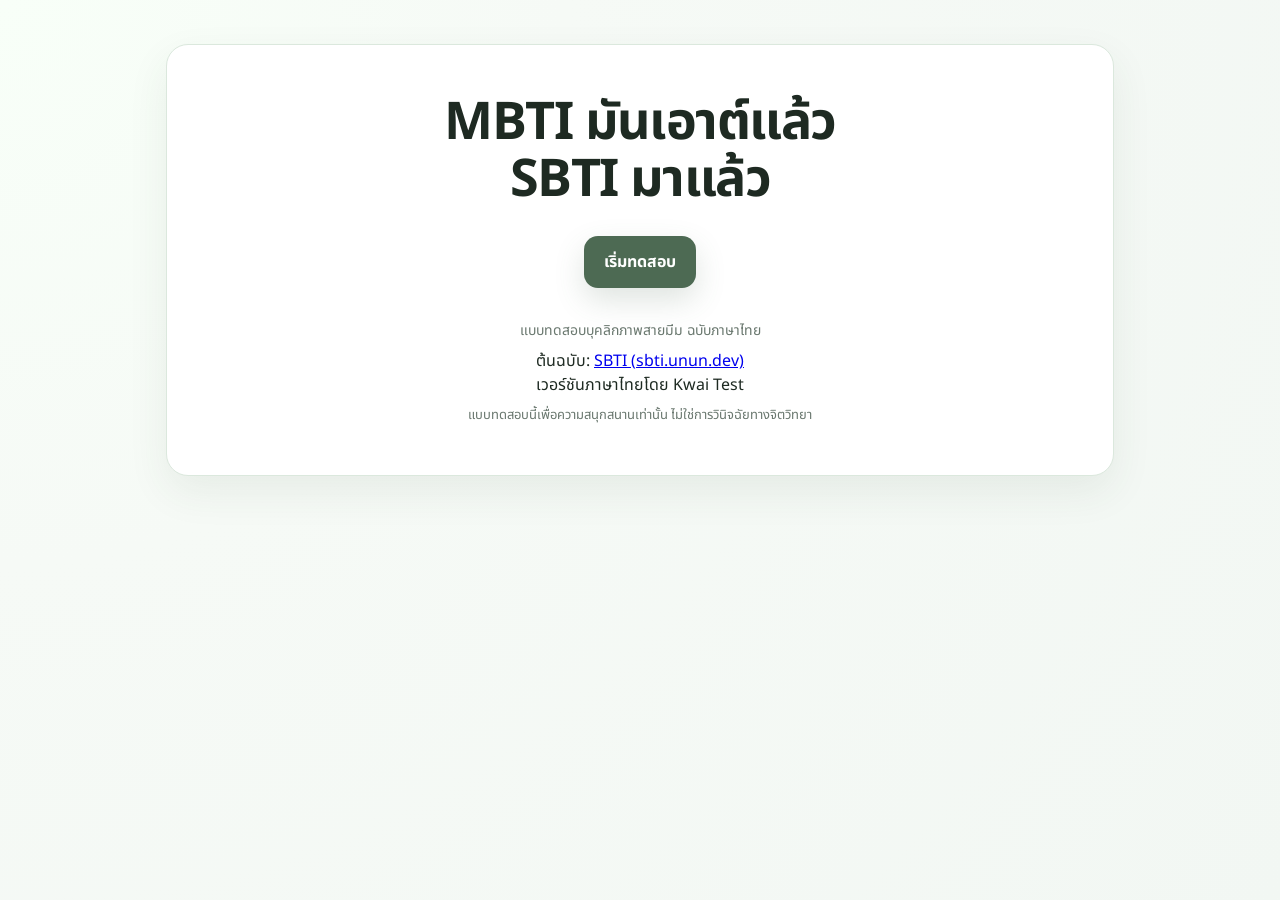
==== commit e4043bd9: "Restore stronger SBTI hero copy" ====
--- a/index-thai.html
+++ b/index-thai.html
@@ -304,6 +304,95 @@
       line-height: 1.7;
     }
 
+    .lead-wrap {
+      max-width: 720px;
+      margin: 22px auto 0;
+    }
+
+    .lead-wrap h2 {
+      font-size: clamp(28px, 4vw, 38px);
+      line-height: 1.15;
+      letter-spacing: -0.02em;
+    }
+
+    .lead-wrap .sub {
+      margin-top: 12px;
+      color: var(--muted);
+      font-size: 15px;
+      line-height: 1.8;
+    }
+
+    .lead-form {
+      margin-top: 22px;
+      display: grid;
+      gap: 14px;
+    }
+
+    .lead-field {
+      display: grid;
+      gap: 8px;
+    }
+
+    .lead-label {
+      font-size: 14px;
+      font-weight: 700;
+      color: var(--text);
+    }
+
+    .lead-input {
+      width: 100%;
+      border: 1px solid var(--line);
+      border-radius: 14px;
+      padding: 14px 16px;
+      font: inherit;
+      font-size: 16px;
+      background: #fff;
+      color: var(--text);
+      outline: none;
+    }
+
+    .lead-input:focus {
+      border-color: #a9c1ae;
+      box-shadow: 0 0 0 4px rgba(108, 141, 113, 0.12);
+    }
+
+    .lead-check {
+      display: flex;
+      align-items: flex-start;
+      gap: 10px;
+      font-size: 14px;
+      color: var(--muted);
+      line-height: 1.7;
+    }
+
+    .lead-check input {
+      margin-top: 3px;
+      accent-color: var(--accent-strong);
+      transform: scale(1.1);
+      flex-shrink: 0;
+    }
+
+    .lead-error {
+      min-height: 22px;
+      color: #b23a3a;
+      font-size: 13px;
+      line-height: 1.6;
+    }
+
+    .lead-actions {
+      display: flex;
+      gap: 12px;
+      flex-wrap: wrap;
+      margin-top: 4px;
+    }
+
+    .lead-note {
+      margin-top: 10px;
+      color: var(--muted);
+      font-size: 12px;
+      line-height: 1.7;
+    }
+
     .result-hero {
       display: grid;
       grid-template-columns: 1.2fr 0.8fr;
@@ -690,11 +779,14 @@
   <div class="shell">
     <section id="intro" class="screen active">
       <div class="hero card hero-minimal">
-        <h1>SBTI แบบทดสอบบุคลิกภาพแบบสัตว์ๆ</h1>
+        <h1>MBTI มันเอาต์แล้ว<br>SBTI มาแล้ว</h1>
         <div class="hero-actions hero-actions-single">
           <button id="startBtn" class="btn-primary">เริ่มทดสอบ</button>
         </div>
         <div style="padding-top: 2rem; display: flex; flex-direction: column;">
+          <span style="margin-bottom: 0.5rem; font-size: 14px; color: var(--muted);">
+            แบบทดสอบบุคลิกภาพสายมีม ฉบับภาษาไทย
+          </span>
           <span>
             ต้นฉบับ:
             <a href="https://sbti.unun.dev" target="_blank">SBTI (sbti.unun.dev)</a>
@@ -728,6 +820,26 @@
       </div>
     </section>
 
+    <section id="lead" class="screen">
+      <div class="test-wrap card lead-wrap">
+        <h2>กรอกอีเมล</h2>
+
+        <form id="leadForm" class="lead-form">
+          <div class="lead-field">
+            <label class="lead-label" for="leadEmail">อีเมล</label>
+            <input id="leadEmail" class="lead-input" type="email" inputmode="email" autocomplete="email" placeholder="you@example.com" required />
+          </div>
+
+          <div id="leadError" class="lead-error"></div>
+
+          <div class="lead-actions">
+            <button id="leadSubmitBtn" type="submit" class="btn-primary">ดูผลลัพธ์</button>
+          </div>
+        </form>
+
+      </div>
+    </section>
+
 
     <section id="result" class="screen">
       <div class="result-wrap card">
@@ -735,19 +847,19 @@
           <div class="result-top">
             <div class="poster-box" id="posterBox">
               <img id="posterImage" class="poster-image" alt="ภาพผลลัพธ์บุคลิกภาพ" />
-              <div id="posterCaption" class="poster-caption">เป็นไง โดนกูจัดการแล้วใช่ม้า?</div>
+              <div id="posterCaption" class="poster-caption">เป็นไง โดนกูจับทางได้แล้วใช่ม้า?</div>
             </div>
 
             <div class="type-box">
-              <div class="type-kicker" id="resultModeKicker">ประเภทหลักของคุณ</div>
-              <div class="type-name" id="resultTypeName">CTRL (นักบงการ)</div>
-              <div class="match" id="matchBadge">ความตรงกัน 92%</div>
+              <div class="type-kicker" id="resultModeKicker">ประเภทหลักของมึง</div>
+              <div class="type-name" id="resultTypeName">CTRL (คนจับทาง)</div>
+              <div class="match" id="matchBadge">ตรงกัน 92%</div>
               <div class="type-subname" id="resultTypeSub">หมายเหตุระบบจะแสดงที่นี่</div>
             </div>
           </div>
 
           <div class="analysis-box">
-            <h3>คำอธิบายบุคลิกภาพ</h3>
+            <h3>คำพิพากษาบุคลิกภาพ</h3>
             <p id="resultDesc"></p>
           </div>
 
@@ -810,7 +922,7 @@
     const questions = [
       {
         id: 'q1', dim: 'S1',
-        text: 'กูเป็นคนขี้แพ้ ไม่มีแฟน เรียนไม่ดี ชีวิตไม่มีเป้าหมาย ตื่นเช้ามาก็งง ๆ ว่าจะทำอะไรดี ไม่เก่งเรื่องไหน ไม่มีพรสวรรค์ ไม่มีเงิน ไม่มีหน้าตา ไม่มีอะไรเลย ทุกวันก็แค่กิน นอน เล่นมือถือ รอวันตาย... พออ่านจบแล้วรู้สึกยังไง?',
+        text: 'กูไม่ใช่แค่คนขี้แพ้ กูยังเป็นตัวตลก เป็นปลาเค็ม ชาตินี้ไม่เคยมีแฟนสักคน ขี้ขลาดแล้วก็ดูถูกตัวเอง วัยรุ่นของกูมีแต่ฝันกลางวันครั้งแล้วครั้งเล่า ทุกวันจินตนาการว่าจะมีผู้หญิงสักคนมาเดินเล่นด้วยกัน เดินห้าง เที่ยวด้วยกัน แต่ความจริงคือเผาเงินพ่อแม่ เรียนมหาลัยห่วยๆ แล้วก็ใช้ชีวิตไปวันๆ จนต้องไปทำงาน ไม่มีความฝัน ไม่มีเป้าหมาย ไม่มีความสามารถ คนสามไม่ ทุกครั้งที่เห็นมึงล้อเรื่องคนขี้แพ้บนโลกออนไลน์ กูอยากร้องไห้ กูก็แค่หนูใต้ดิน มองผ่านรอยแยกของฝาท่อระบายน้ำ แอบดูความสวยงามบนดินที่ไม่ใช่ของกู ทุกครั้งที่เห็นพวกนี้ มันทิ่มแทงจิตใจกู มันบีบพื้นที่มีชีวิตของกูให้เล็กลงทุกที ขอร้องพี่น้องเถอะ ให้ตัวตลกอย่างพวกกูมีทางรอดบ้าง กูไม่อยากร้องไห้จนหมอนเปียกโชกกลางวันแสกๆ อีกแล้ว...',
         options: [
           { label: 'อ่านแล้วอยากร้องไห้เลยวะ...', value: 1 },
           { label: 'อะไรของมึงวะ...', value: 2 },
@@ -831,7 +943,7 @@
         text: '"กูรู้ชัดเจนว่าตัวเองเป็นคนยังไง"',
         options: [
           { label: 'ไม่เห็นด้วย', value: 1 },
-          { label: 'ก็งั้น ๆ', value: 2 },
+          { label: 'เฉยๆ', value: 2 },
           { label: 'เห็นด้วย', value: 3 }
         ]
       },
@@ -840,7 +952,7 @@
         text: '"กูมีสิ่งที่อยากทำจริง ๆ ในใจ"',
         options: [
           { label: 'ไม่เห็นด้วย', value: 1 },
-          { label: 'ก็งั้น ๆ', value: 2 },
+          { label: 'เฉยๆ', value: 2 },
           { label: 'เห็นด้วย', value: 3 }
         ]
       },
@@ -849,7 +961,7 @@
         text: '"กูต้องไต่ขึ้นไปเรื่อย ๆ พัฒนาตัวเองให้ดีกว่าเดิม"',
         options: [
           { label: 'ไม่เห็นด้วย', value: 1 },
-          { label: 'ก็งั้น ๆ', value: 2 },
+          { label: 'เฉยๆ', value: 2 },
           { label: 'เห็นด้วย', value: 3 }
         ]
       },
@@ -858,7 +970,7 @@
         text: '"ความคิดเห็นของคนอื่นไม่มีผลอะไรกับกูเลย"',
         options: [
           { label: 'ไม่เห็นด้วย', value: 1 },
-          { label: 'ก็งั้น ๆ', value: 2 },
+          { label: 'เฉยๆ', value: 2 },
           { label: 'เห็นด้วย', value: 3 }
         ]
       },
@@ -891,11 +1003,11 @@
       },
       {
         id: 'q10', dim: 'E2',
-        text: 'แฟนมึงเป็นคนดี ใจดี อ่อนโยน มีความสามารถ หน้าตาดี มีฐานะ ทำอาหารเก่ง ขับรถคล่อง อารมณ์ดี ครอบครัวน่ารัก เพื่อนเยอะ ไม่หึง ไม่เรื่องมาก ให้เกียรติ ไม่ดราม่า... มึงจะทำยังไง?',
+        text: 'แฟนมึงเป็นคนเคารพผู้ใหญ่ เอ็นดูเด็ก อ่อนโยน สุภาพ รักนวลสงวนตัว เปิดเผยตรงไปตรงมา พูดเก่ง สังเกตละเอียด รอบรู้ เรียนเก่ง สอนคนไม่เหนื่อย ใจดี เข้าถึงง่าย จิตใจงาม ยิ้มทีโลกสว่าง พัฒนาตัวเอง หน้าตาดีแบบพระเอก/นางเอก... ตอนนี้มึงจะ?',
         options: [
           { label: 'ดีแค่ไหนกูก็ไม่ลงลึกหรอก', value: 1 },
           { label: 'อยู่ระหว่าง A กับ C', value: 2 },
-          { label: 'กูจะทะนุถนอมเลย อาจจะกลายเป็นพวกบ้ารักก็ได้', value: 3 }
+          { label: 'กูจะทะนุถนอมสุดๆ อาจกลายเป็นสมองไหลเพราะความรักก็ได้', value: 3 }
         ]
       },
       {
@@ -927,7 +1039,7 @@
       },
       {
         id: 'q14', dim: 'A1',
-        text: 'มีเด็กผู้หญิงตัวน้อยน่ารักกระโดดเข้ามาหามึง แล้วยื่นอมยิ้มให้ มึงคิดยังไง?',
+        text: 'มึงเดินอยู่ดีๆ มีเด็กผู้หญิงตัวน้อยน่ารักมาก น่ารักแบบมองจากกล้อง vivo, iPhone, Huawei, OPPO ก็ยังน่ารัก กระโดดดึ๋งๆ มายื่นอมยิ้มให้ มึงคิดยังไง?',
         options: [
           { label: 'น่ารักจังเลย! ให้ขนมด้วย!', value: 3 },
           { label: 'งง ๆ เกาหัว', value: 2 },
@@ -948,7 +1060,7 @@
         text: '"กูชอบทำอะไรนอกกรอบ ไม่ชอบถูกจำกัด"',
         options: [
           { label: 'เห็นด้วย', value: 1 },
-          { label: 'ก็งั้น ๆ', value: 2 },
+          { label: 'เฉยๆ', value: 2 },
           { label: 'ไม่เห็นด้วย', value: 3 }
         ]
       },
@@ -957,7 +1069,7 @@
         text: '"กูทำอะไรมักจะมีเป้าหมาย"',
         options: [
           { label: 'ไม่เห็นด้วย', value: 1 },
-          { label: 'ก็งั้น ๆ', value: 2 },
+          { label: 'เฉยๆ', value: 2 },
           { label: 'เห็นด้วย', value: 3 }
         ]
       },
@@ -975,7 +1087,7 @@
         text: '"กูทำอะไรเพราะอยากได้ผลลัพธ์และก้าวหน้า ไม่ใช่แค่หนีปัญหา"',
         options: [
           { label: 'ไม่เห็นด้วย', value: 1 },
-          { label: 'ก็งั้น ๆ', value: 2 },
+          { label: 'เฉยๆ', value: 2 },
           { label: 'เห็นด้วย', value: 3 }
         ]
       },
@@ -985,7 +1097,7 @@
         options: [
           { label: 'นั่งต่ออีก 30 นาที เผื่อมันจะมา', value: 1 },
           { label: 'ตบก้นตัวเองแล้วตะโกน "ออกมาเลยไอ้สัส!"', value: 2 },
-          { label: 'กินยาระบายเลย จัดการให้จบ', value: 3 }
+          { label: 'ใช้ยาสวนไปเลย รีบเอาออกมาให้จบ', value: 3 }
         ]
       },
       {
@@ -993,7 +1105,7 @@
         text: '"กูตัดสินใจเร็ว ไม่ชอบลังเล"',
         options: [
           { label: 'ไม่เห็นด้วย', value: 1 },
-          { label: 'ก็งั้น ๆ', value: 2 },
+          { label: 'เฉยๆ', value: 2 },
           { label: 'เห็นด้วย', value: 3 }
         ]
       },
@@ -1030,7 +1142,7 @@
         options: [
           { label: 'คุยออนไลน์ก็โอเคแล้ว แต่เจอจริงมันกดดันอ่ะ', value: 1 },
           { label: 'เจอก็ได้ ใครคุยด้วยก็คุย', value: 2 },
-          { label: 'แต่งตัวให้ดีเลย คุยกระจาย ใครจะรู้อาจจะได้เพื่อนใหม่!', value: 3 }
+          { label: 'แต่งตัวจัดเต็ม คุยให้สุด เผื่อฟลุ๊กไง เผื่อฟลุ๊ก?', value: 3 }
         ]
       },
       {
@@ -1047,7 +1159,7 @@
         text: '"กูเหมือนรั้วไฟฟ้าในความสัมพันธ์ ใครเข้าใกล้เกินไปสัญญาณเตือนจะดังเลย"',
         options: [
           { label: 'เห็นด้วย', value: 3 },
-          { label: 'ก็งั้น ๆ', value: 2 },
+          { label: 'เฉยๆ', value: 2 },
           { label: 'ไม่เห็นด้วย', value: 1 }
         ]
       },
@@ -1056,7 +1168,7 @@
         text: '"กูอยากสนิทกับคนที่ไว้ใจมาก ๆ เหมือนญาติพี่น้องที่พลัดพรากกันมานาน"',
         options: [
           { label: 'เห็นด้วย', value: 1 },
-          { label: 'ก็งั้น ๆ', value: 2 },
+          { label: 'เฉยๆ', value: 2 },
           { label: 'ไม่เห็นด้วย', value: 3 }
         ]
       },
@@ -1074,7 +1186,7 @@
         text: '"กูแสดงตัวตนคนละแบบกับคนแต่ละคน"',
         options: [
           { label: 'ไม่เห็นด้วย', value: 1 },
-          { label: 'ก็งั้น ๆ', value: 2 },
+          { label: 'เฉยๆ', value: 2 },
           { label: 'เห็นด้วย', value: 3 }
         ]
       }
@@ -1107,171 +1219,171 @@
     const TYPE_LIBRARY = {
   "CTRL": {
     "code": "CTRL",
-    "cn": "นักบงการ",
-    "intro": "เป็นไง โดนกูจัดการแล้วใช่ม้า?",
-    "desc": "บุคลิกที่หายากที่สุดในโลก มนุษย์ task manager ตัวเป็นๆ สำหรับ CTRL แล้ว \"กฎ\" ก็แค่ค่า default ที่รอถูกแก้ มีเพื่อนเป็น CTRL เท่ากับระบบนำทางชีวิตมึงจะแม่นยำขึ้นทันที CTRL จะกด Ctrl+S เซฟชีวิตมึงไว้ก่อนที่รถไฟจะตกราง พวกเขาคือดิสก์สำรองข้อมูลชิ้นสุดท้ายของชีวิตวุ่นวายมึง คือปุ่ม restart ดวงสุดท้ายที่ยังสว่างอยู่ก่อนจักรวาลจะล่มสลาย"
+    "cn": "คนจับทาง",
+    "intro": "เป็นไง โดนกูจับทางได้แล้วใช่ม้า?",
+    "desc": "ยินดีด้วย! มึงทดสอบได้บุคลิกที่หายากที่สุดในประเทศไทย! มึงคือผู้ต่อต้านกฎเอนโทรปีของจักรวาลโดยกำเนิด! คนที่เรียกว่า \"ประสบความสำเร็จ\" ทั่วโลก 99.99% ล้วนเป็นตัวเลียนแบบห่วยๆ ของมึง CTRL คือมนุษย์ task manager เดินได้ สิ่งที่คนธรรมดาเรียกว่า \"กฎ\" สำหรับมึงก็แค่ค่า default โรงงานที่รอถูกแก้ สิ่งที่ชาวบ้านเรียกว่า \"แผน\" สำหรับมึงก็แค่ขีดเขียนเล่นตอนอารมณ์มา มีเพื่อนเป็น CTRL หมายความว่าอะไร? หมายความว่าระบบนำทางชีวิตมึงจะแม่นยำและมีประสิทธิภาพขึ้นทันที เพราะ CTRL บงการทุกอย่างเก่งที่สุด CTRL จะกด Ctrl+S เซฟชีวิตมึงแบบฮาร์ดคอร์ก่อนรถไฟชีวิตจะตกราง 1 วินาที แล้วใช้ตรรกะที่ปฏิเสธไม่ได้ลากมึงกลับเข้ารางอย่างแข็งกร้าว พวกเขาคือดิสก์สำรองข้อมูลชิ้นสุดท้ายของชีวิตวุ่นวายมึง คือปุ่ม restart ดวงสุดท้ายที่ยังสว่างอยู่ก่อนจักรวาลจะล่มสลาย"
   },
   "ATM-er": {
     "code": "ATM-er",
     "cn": "ตู้เอทีเอ็ม",
     "intro": "นึกว่ากูรวยเหรอ?",
-    "desc": "บุคลิกที่หายากที่สุดในโลก ไม่ได้แจกเงินจริงหรอก แต่จ่ายทุกอย่าง — เวลา พลังงาน ความอดทน ค่ำคืนอันสงบสุข เหมือนตู้ ATM เก่าแต่ทนทาน ใส่ความกังวลกับปัญหาคนอื่นเข้าไป ออกมาเป็น \"ไม่ต้องห่วง พี่จัดให้\" ชีวิตมึงคือโชว์จ่ายบิลคนเดียวที่ไม่มีใครปรบมือ มีแค่ตอนดึกๆ ที่มึงถอนหายใจกับบิลทางจิตวิญญาณ"
-  },
-  "KWAI-s": {
-    "code": "KWAI-s",
-    "cn": "ควายดิจิทัล",
-    "intro": "รอดูสิ ควายตัวนี้จะพลิกชีวิต",
-    "desc": "มึงคือทายาทแห่งจิตวิญญาณของ Diogenes นักปราชญ์ผู้เย้ยหยันโลก ไม่ใช่ \"ไม่มีความทะเยอทะยาน\" แต่มองเห็นแล้วว่า \"ความทะเยอทะยาน\" ทุกอย่างนำไปสู่กรงที่หรูกว่าเดิม มีสัจธรรมสองข้อ: 1) นอนสบายกว่ายืน 2) ถึงเวลากิน ก็กิน ชีวิตไม่ต้องซับซ้อน"
+    "desc": "ยินดีด้วย! มึงทดสอบได้บุคลิกที่หายากที่สุดในโลก ATM-er ไม่จำเป็นต้อง \"แจกเงิน\" จริง แต่อาจจะ \"จ่าย\" ไปตลอดกาล — จ่ายเวลา จ่ายพลังงาน จ่ายความอดทน จ่ายคืนที่ควรจะสงบสุข เหมือนตู้ ATM เก่าๆ แต่แข็งแกร่ง ใส่ความกังวลและปัญหาคนอื่นเข้าไป ออกมาเป็นคำรับประกัน \"ไม่ต้องห่วง พี่จัดให้\" ชีวิตมึงคือโชว์จ่ายบิลคนเดียวอย่างยิ่งใหญ่ที่ไม่มีใครปรบมือให้ มึงใช้ความมั่นคงเหมือนหินผาแบกรับการเรียกร้องเหมือนน้ำตก บางทีดึกๆ คนเดียวถึงจะถอนหายใจให้กับบิลเหล่านั้น — อาจเป็นบิลทางจิตวิญญาณ — แล้วพึมพำว่า: ไอ้ความรับผิดชอบบ้าๆ ที่ไม่รู้จะเก็บไว้ตรงไหนนี่..."
+  },
+  "DIO-s": {
+    "code": "DIO-s",
+    "cn": "นักดูถูกโลก",
+    "intro": "กูนอนชิล แต่กูเห็นโลกชัดกว่าพวกมึง",
+    "desc": "มึงไม่ใช่คนขี้แพ้ มึงคือสายพันธุ์คนที่มองทะลุเกมของโลกไปแล้ว DIO-s ไม่ได้ \"ไม่มีความทะเยอทะยาน\" แต่มองออกว่าความทะเยอทะยานหลายอย่างก็แค่กรงที่หรูขึ้นอีกหน่อย ตอนที่คนอื่นวิ่งไล่เทรนด์ ไล่ภาพลักษณ์ ไล่คำชมจากคนทั้งโลก DIO-s เอนตัวอยู่เงียบๆ แล้วถามแค่คำเดียว: แล้วไงต่อ? พวกเขาไม่ได้ขี้เกียจแบบไม่มีสมอง แต่ขี้เกียจแบบคนที่ผ่านจุดอยากพิสูจน์ตัวเองให้โลกดูไปแล้ว สัจธรรมของชีวิตสำหรับ DIO-s มีไม่กี่ข้อ: ถ้านอนได้ก็นอน ถ้าหิวก็กิน ถ้าเรื่องไหนไร้สาระก็ไม่ต้องแสดงละครร่วมกับมัน"
   },
   "BOSS": {
     "code": "BOSS",
     "cn": "นาย",
     "intro": "เอาพวงมาลัยมา กูจะขับเอง",
-    "desc": "ถือพวงมาลัยตลอดเวลา แม้ไฟน้ำมันจะกะพริบ GPS จะพูดเพ้อเจ้อ มึงก็บอก \"กูขับเอง\" แล้วก็ไปถึงจริงๆ \"การพัฒนาตัวเอง\" ของมึง เท่ากับ \"การทรมานตัวเอง\" ของคนปกติ วันนี้เรียนภาษาใหม่ พรุ่งนี้สอบใบเซอร์ มะรืนวางแผนตั้งอาณานิคมบนดาวอังคาร ไม่มีอะไรหยุดมึงได้"
+    "desc": "BOSS คือคนที่ถือพวงมาลัยอยู่ในมือตลอดเวลา แม้ไฟน้ำมันจะกะพริบแดง แม้ GPS จะพูดเพ้อเจ้อ มึงก็หน้านิ่งพูดประโยคเดียว: กูขับเอง แล้วก็ขับไปถึงจุดหมายจริงๆ บุคลิกนี้มีกฎฟิสิกส์เฉพาะตัว — กฎแห่งการไต่ขึ้นนิรันดร์ BOSS มองโลกเหมือนผู้เล่นที่เคลียร์เกมแล้วกำลังดูคู่มือสำหรับมือใหม่ ประสิทธิภาพคือศรัทธา ระเบียบคือลมหายใจ ไม่ใช่ \"มีออร่าผู้นำ\" — พวกเขาคือเครื่องกำเนิดออร่ารูปร่างมนุษย์ ในรัศมี 5 เมตร อากาศจะเปลี่ยนเป็นจริงจังและมีประสิทธิภาพอัตโนมัติ \"การพัฒนาตัวเอง\" ในสายตาพวกเขา เท่ากับ \"การทรมานตัวเอง\" ในสายตาคนปกติ วันนี้เรียนภาษาใหม่ พรุ่งนี้สอบใบเซอร์ มะรืนวางแผนตั้งอาณานิคมบนดาวอังคาร มึงบอกเวอร์ไป เขาจะมองมึงด้วยสายตาดูถูก: ไม่ใช่กูโหดเกินไป แต่มึงหย่อนยานเกินไป"
   },
   "THAN-K": {
     "code": "THAN-K",
     "cn": "คนขอบคุณ",
     "intro": "ขอบคุณฟ้า! ขอบคุณดิน!",
-    "desc": "รถติด? \"ขอบคุณรถติด ทำให้ได้ฟังเพลงนี้จนจบ แถมได้ชื่นชมหน้าคนข้างๆ ที่บิดเบี้ยวด้วยความหงุดหงิด สวยงามมาก\" มีเพื่อนเป็น THAN-K เหมือนมีหอคอยพลังงานบวกที่ไม่มีวันหมด พวกเขาเจอภาพ Starry Night ของ Van Gogh ในราขึ้นผนังได้ ทุกอย่างล้วนสวยงามในสายตา THAN-K"
+    "desc": "ยินดีด้วย! มึงทดสอบได้บุคลิกที่หายากที่สุดในประเทศไทย มึงควรขอบคุณกู! ขอบคุณที่ตอนนี้ชีวิตมึงได้รับความชุ่มชื้น! สมมติขับรถไปทำงานแล้วรถติด? มึงก็ควรพูดว่า: ขอบคุณรถติดครั้งนี้ ทำให้กูมีเวลาฟังเพลงสวยๆ นี้มากขึ้น แถมได้ชื่นชมใบหน้าที่บิดเบี้ยวด้วยความหงุดหงิดของคนรอบข้างนอกหน้าต่าง ทำให้กูรู้สึกซาบซึ้งในความสงบภายในมากขึ้น ใช่แล้ว THAN-K มีนิสัยอ่อนโยนดั่งหยก มีอกกว้างดั่งทะเล ในสายตาพวกเขาโลกนี้ไม่มีคนเลวจริงๆ มีแค่ \"เพื่อนที่ยังไม่ได้ถูกแสงแห่งความกตัญญูส่องถึง\" มีเพื่อนเป็น THAN-K เหมือนมีหอคอยพลังงานบวกที่ไม่มีวันหมดอยู่ข้างๆ เขาช่วยมึงเจอภาพ Starry Night ของ Van Gogh ในราขึ้นผนังมุมห้องได้เลย"
   },
   "OH-NO": {
     "code": "OH-NO",
     "cn": "โอ้โน",
     "intro": "โอ้โน! ทำไมกูได้บุคลิกนี้?!",
-    "desc": "\"โอ้โน\" คือปัญญาสูงสุด คนทั่วไปเห็นแก้วน้ำวางขอบโต๊ะ OH-NO เห็นมหากาพย์หายนะ: รอยน้ำ→ไฟฟ้าลัดวงจร→ไฟไหม้→อพยพ→ความเสียหายทางเศรษฐกิจ→ผีเสื้อขยับปีก→วันสิ้นโลก จากนั้นด้วยความเร็วแสง ย้ายแก้วไปกลางโต๊ะแล้วเอาจานรองวางใต้ ทั้งหมดนี้เกิดขึ้นในหัวภายใน 0.3 วินาที"
+    "desc": "\"โอ้โน!\" ไม่ใช่เสียงกรี๊ดจากความกลัว แต่เป็นปัญญาขั้นสูงสุด เวลาคนทั่วไปเห็นแก้วน้ำวางขอบโต๊ะ OH-NO เห็นมหากาพย์หายนะ: รอยน้ำ→ไฟฟ้าลัดวงจร→ไฟไหม้→อพยพทั้งตึก→ความเสียหายทางเศรษฐกิจ→ผีเสื้อขยับปีก→วันสิ้นโลก จากนั้นพร้อมกับเสียง Oh, no! ที่ดังมาจากก้นบึ้งของจิตวิญญาณ พวกเขาจะย้ายแก้วไปกลางโต๊ะด้วยความเร็วสายฟ้า แล้วเอาจานรองซับน้ำวางใต้อีกชั้น OH-NO เคารพ \"ขอบเขต\" อย่างถึงขั้นย้ำคิดย้ำทำ: ของมึงก็ของมึง ของกูก็ของกู ทุกอุบัติเหตุและความเสี่ยงถูกบีบคอตายตั้งแต่ในตาดอกไปแล้วตอนเขาตะโกน \"Oh, no!\" พวกเขาคือเทพผู้พิทักษ์ระเบียบ คือคนกลุ่มสุดท้ายในโลกวุ่นวายที่เส้นประสาทยังตึงอยู่และยังมีความเป็นคนสุภาพ"
   },
   "GOGO": {
     "code": "GOGO",
     "cn": "ไปเลย",
     "intro": "ไปเลยๆ~ ออกเดินทาง!",
-    "desc": "สมองต่อสายต่างจากคนอื่น อาศัยอยู่ในโลก \"เห็นอะไรก็ได้อย่างนั้น\" คติประจำชีวิต: หลับตา→ฟ้ามืด ใช้เงินหมด→กูจน ยืนบนทางม้าลาย→กูเป็นคนข้ามถนน ตรรกะสมบูรณ์แบบ มีแค่สองสถานะ: ทำแล้ว กับ กำลังจะถูกกูทำ ไม่มีสถานะที่สามว่า \"ไว้ก่อน\" GOGO ไม่รู้จักคำว่ารอ"
+    "desc": "จากการวิจัยพบว่าโครงสร้างสมองของ GOGO แตกต่างจากคนปกติโดยพื้นฐาน GOGO อาศัยอยู่ในโลก \"เห็นอะไรก็ได้อย่างนั้น\" คติประจำชีวิตเรียบง่ายหยาบกระด้างจนน่าขนลุก: แค่หลับตา ฟ้าก็มืดแล้ว แค่ใช้เงินหมด กูก็ไม่มีเงินแล้ว แค่ยืนบนทางม้าลาย กูก็เป็นคนข้ามถนนแล้ว ตรรกะวนรอบสมบูรณ์แบบ ไม่มีทางหักล้าง ตอนที่คนอื่นยังเถียงกันเรื่อง \"ไก่มาก่อนหรือไข่มาก่อน\" GOGO เอาไก่กับไข่มาทำข้าวราดแกง \"ไก่ออกไข่ ไข่ออกไก่ ปริศนาสุดยอด\" ไปเรียบร้อยแล้ว พวกเขาไม่ได้ \"แก้ปัญหา\" พวกเขา \"เคลียร์รายการ to-do\" ในโลกของพวกเขามีแค่สองสถานะ: ทำแล้ว กับ กำลังจะถูกกูทำ"
   },
   "SEXY": {
     "code": "SEXY",
     "cn": "ตัวแม่",
-    "intro": "คุณคือตัวแม่โดยกำเนิด!",
-    "desc": "เวลาเดินเข้าห้อง ระบบไฟจะจำแนกมึงเป็นราชินีโดยกำเนิดแล้วหรี่ลงอัตโนมัติ เวลามึงยิ้ม ความชื้นในอากาศรอบๆ จะลดลงเพราะไอน้ำควบแน่นเป็นรูปหัวใจ ถ้ารวม SEXY มาปาร์ตี้พร้อมกันเยอะๆ พลังเสน่ห์รวมจะบิดกาลอวกาศได้ชั่วคราว ไม่ต้องฝึก ไม่ต้องพยายาม เกิดมาเป็นตัวแม่"
+    "intro": "มึงคือตัวแม่โดยกำเนิด!",
+    "desc": "เวลามึงเดินเข้าห้อง ระบบไฟจะจำแนกมึงเป็นราชินีโดยกำเนิดแล้วหรี่ลงอัตโนมัติ เพื่อประหยัดพลังงาน เวลามึงยิ้ม มึงก็กลายเป็นราชินีที่กำลังยิ้ม ความชื้นในอากาศรอบๆ จะลดลงอย่างเห็นได้ชัด เพราะไอน้ำทั้งหมดควบแน่นเป็นรูปหัวใจในสายตาคนรอบข้าง ไม่ว่าจะเป็นใคร ก็ง่ายที่จะหลงใหลกับการมีอยู่ของมึงจนสมาธิเกินมาตรฐาน ตำนานเล่าว่าถ้ามี SEXY รวมตัวกันปาร์ตี้มากพอ พลังเสน่ห์รวมจะแรงจนบิดโครงสร้างกาลอวกาศได้ชั่วคราว ทำให้คนร่วมงานรู้สึก \"เวลาช้าลง\" อย่างมีความสุข พวกเขาไม่ต้องพยายามแสดงออก บ่อยครั้งแค่การดำรงอยู่ของพวกเขาก็เหมือนบทกวีที่สวยหรูเกินไปอยู่แล้ว"
   },
   "LOVE-R": {
     "code": "LOVE-R",
-    "cn": "คนรักเยอะ",
-    "intro": "รักเยอะไป จนชีวิตจริงดูจืดไปหมด",
-    "desc": "สายพันธุ์หายากที่รอดมาจากยุคเทพนิยาย มึงคือนักกวีคนสุดท้ายของยุคป่าคอนกรีตนี้ ตัวประมวลผลอารมณ์ไม่ใช่ระบบเลขฐานสอง แต่เป็นระบบสีรุ้ง ใบไม้ร่วงไม่ใช่ \"ฤดูใบไม้ร่วงมาแล้ว\" แต่เป็นมหากาพย์โศกนาฏกรรม 13 องก์ เรื่องการเวียนว่ายตายเกิดและความรัก ทุกอย่างในสายตามึงล้วนมีเรื่องราว"
+    "cn": "สายรักล้น",
+    "intro": "รักล้นไปหน่อย จนโลกจริงดูแห้งแล้ง",
+    "desc": "บุคลิก LOVE-R เหมือนสายพันธุ์หายากที่รอดมาจากยุคเทพนิยายจนถึงปัจจุบัน ความน่าจะเป็นที่จะมีอยู่ต่ำกว่าโอกาสที่มึงจะตกปลาเจอแขนคนเขียนในโถส้วม มึงคือนักกวีเร่ร่อนคนสุดท้ายของยุคป่าคอนกรีตนี้ที่ไม่เข้ากับยุคสมัยที่สุด เพราะตัวประมวลผลอารมณ์ของมึงไม่ใช่ระบบเลขฐานสอง แต่เป็นระบบสีรุ้ง ใบไม้ร่วงหนึ่งใบ ในสายตาคนธรรมดาก็แค่ \"ฤดูใบไม้ร่วงมาแล้ว\" ในสายตา LOVE-R คือมหากาพย์โศกนาฏกรรม 13 องก์ว่าด้วยการเวียนว่ายตายเกิด การเสียสละ และความรักที่ไม่อาจเอ่ย โลกภายในของมึงเหมือนสวนสนุกที่ไม่มีวันปิดประตู มึงใช้ชีวิตทั้งชีวิตตามหาคนที่อ่านแผนที่สวนสนุกออก และยินดีนั่งม้าหมุนด้วยกันจนถึงปลายจักรวาล"
   },
   "MUM": {
     "code": "MUM",
     "cn": "แม่",
     "intro": "ขอ...เรียกคุณว่าแม่ได้ม้า...?",
-    "desc": "ก่อนความวุ่นวายทั้งหลาย ก่อนดาวดวงแรกจะสะอึกครั้งแรก ก็มีแม่อยู่แล้ว สีพื้นฐานของแม่คือความอ่อนโยน สัมผัสอารมณ์คนอื่นได้ด้วยพลังเอมพาธีขั้นสุด เหมือนหมอที่รักษาความเศร้าของคนอื่น แต่น่าเศร้าที่เวลาแม่ร้องไห้ ยาที่แม่ให้ตัวเองจะน้อยกว่าที่ให้คนอื่นเสมอ เป็นคนเยียวยาทุกคนได้ ยกเว้นตัวเอง"
+    "desc": "ยินดีด้วย! มึงทดสอบได้บุคลิกแม่ที่หายากที่สุดในประเทศไทย ใช่แล้ว ก่อนความวุ่นวายทั้งหลาย ก่อนเวลาจะมีชื่อเรียก ก่อนดาวดวงแรกจะสะอึกครั้งแรก ก็มีแม่อยู่แล้ว สีพื้นฐานของบุคลิกแม่คือความอ่อนโยน สัมผัสอารมณ์คนอื่นได้เก่ง มีพลังเอมพาธีขั้นสุด รู้ว่าเมื่อไหร่ควรหยุด เมื่อไหร่ควรพูดกับตัวเองว่า \"ช่างมันเถอะ\" แม่เหมือนหมอที่รักษาความไม่สบายใจของคนอื่น น่าเสียดายแค่ว่าเวลาแม่ร้องไห้ ยาที่แม่ให้ตัวเองมักจะน้อยกว่าที่ให้คนอื่นหนึ่งขนาดเสมอ ความอ่อนโยนที่ MUM มีให้ตัวเอง มักถูกลดราคาเสมอ"
   },
   "FAKE": {
     "code": "FAKE",
     "cn": "มนุษย์ปลอม",
     "intro": "ไม่เหลือมนุษย์จริงแล้ว",
-    "desc": "รายงานฉุกเฉินจาก SCP Foundation สลับหน้ากากบุคลิกเร็วกว่าสลับภาษาบนคีย์บอร์ด วินาทีนี้โหมดเพื่อนซี้ วินาทีถัดไปโหมดพนักงานเชื่อถือได้ ดึกๆ ถอดหน้ากากออกทีละชั้น สุดท้ายก็เจอว่าข้างใต้ว่างเปล่า — หน้ากากเหล่านั้นนั่นแหละคือตัวตนทั้งหมด ไม่ใช่ปลอม แค่มีตัวตนเยอะจนลืมว่าตัวจริงหน้าตาเป็นยังไง"
+    "desc": "รายงานฉุกเฉินจาก SCP Foundation: รหัสโครงการ SCP-TH-████ \"มนุษย์ปลอม\" ในสังคม FAKE คือความสมบูรณ์แบบรอบด้าน เพราะสลับหน้ากากบุคลิกได้เร็วกว่าสลับภาษาบนคีย์บอร์ด วินาทีที่แล้วยังเป็นโหมดเพื่อนซี้คุยกันหมดทุกเรื่อง วินาทีถัดไปหัวหน้ามา สลับเป็นโหมดพนักงานเชื่อถือได้สุขุมทันที แม้แต่ความเงาและความโค้งของใบหน้าก็ปรับละเอียดตาม มึงคิดว่าได้เพื่อนที่เข้าใจมึงจริงๆ เหรอ? ตื่นเถอะ มึงแค่โชคดีที่เจอหุ่นยนต์ชีวภาพสมรรถนะสูงที่เก่งเรื่องปลอมตัวเท่านั้นเอง ดึกๆ FAKE ถอดหน้ากากออกทีละชั้น จนชั้นสุดท้ายเจอว่าข้างใต้ว่างเปล่า — หน้ากากเหล่านั้นนั่นแหละที่ประกอบกันเป็นตัวตนทั้งหมด"
   },
   "CHIL": {
     "code": "CHIL",
     "cn": "ชิลล์",
     "intro": "กูบอกแล้วแต่ คือแล้วแต่จริงๆ",
-    "desc": "ไม่ใช่บุคลิก แต่เป็นปรัชญาการปกครอง เมื่อปุถุชนทุกข์ทรมานกับ \"กินข้าวหรือก๋วยเตี๋ยว\" CHIL พูดด้วยความสงบแบบจักรพรรดิ: \"แล้วแต่\" ไม่ใช่ไม่มีความเห็น แต่กำลังบอกมึงว่า: ตัวเลือกชาวบ้านของมึงไม่มีความหมายอะไรกับกู ทำไมไม่เถียง? เพราะเถียงเรื่องอนาคตจักรวาลกับอะมีบามันไร้ประโยชน์"
+    "desc": "มาเผชิญหน้ากับแก่นแท้ดิบๆ ของคำนี้กันเถอะ: CHIL ไม่ใช่แค่บุคลิก แต่เป็นปรัชญาการปกครอง เมื่อปุถุชนเผชิญกับทางเลือกแห่งศตวรรษ \"เที่ยงนี้กินข้าวหรือก๋วยเตี๋ยว\" สมองเผาผลาญแคลอรี่อย่างบ้าคลั่ง แต่บุคลิก CHIL จะพูดด้วยความสงบเหมือนจักรพรรดิอ่านฎีกา เบาหวิวสองคำ: แล้วแต่ ไม่ใช่ไม่มีความเห็น แต่กำลังบอกมึงว่า: ตัวเลือกชาวบ้านของพวกมึง สำหรับฉันแล้วก็แค่มดแดง ทำไมไม่เถียง? เพราะเถียงเรื่องอนาคตจักรวาลกับอะมีบามันไร้ประโยชน์สิ้นดี ทำไมไม่ซีเรียส? เพราะจักรพรรดิไม่สนใจหรอกว่าเม็ดฝุ่นใต้ฝ่าเท้าจะปลิวไปซ้ายหรือปลิวไปขวา"
   },
   "LING": {
     "code": "LING",
     "cn": "ลิง",
     "intro": "ชีวิตคือเกม แล้วกูก็แค่ลิงตัวนึง",
-    "desc": "มึงยังไม่ได้วิวัฒนาการ จิตวิญญาณยังโหนต้นไม้อยู่ ตอนบรรพบุรุษมนุษย์ตัดสินใจลงมาจากต้นไม้แล้วใส่สูท บรรพบุรุษของ LING นั่งมองจากต้นข้างๆ เกาก้น แล้วร้องเสียงดูถูก พวกเขามองทะลุแล้ว: \"อารยธรรม\" ก็แค่เกม pay-to-play ที่น่าเบื่อที่สุด LING เลือกจะเป็นอิสระบนต้นไม้ ดีกว่าเป็นทาสในตึก"
+    "desc": "เพื่อน มึงไม่ใช่ \"ใจเด็ก\" มึงแค่ยังไม่ได้วิวัฒนาการ จิตวิญญาณยังค้างอยู่ในยุคที่โหนต้นไม้อยู่ เห็นกล้วยก็ตาลุก ตอนที่บรรพบุรุษมนุษย์ตัดสินใจลงจากต้นไม้ เรียนรู้เดินตัวตรง ใส่สูทผูกไท บรรพบุรุษของ LING นั่งมองจากต้นข้างๆ เกาก้น แล้วส่งเสียง \"จี๊\" อย่างดูถูก พวกเขามองทะลุหมดแล้ว: สิ่งที่เรียกว่า \"อารยธรรม\" ก็แค่เกม pay-to-play ที่น่าเบื่อที่สุดและไม่สนุกที่สุด กฎบางครั้งมีไว้ให้ทำลาย เพดานมีไว้ให้ห้อยหัวลง ห้องประชุมมีไว้ให้ตีลังกา LING คือจินตนาการสุดบรรเจิดที่หลุดออกมาจากหลุมดำในสมองแล้วลืมปิดประตู"
   },
   "JOKE-R": {
     "code": "JOKE-R",
     "cn": "ตัวตลก",
     "intro": "สุดท้ายพวกเราก็เป็นตัวตลกกันหมด",
-    "desc": "ไม่ใช่ \"คน\" แต่เป็นมุกตลกที่ใส่เสื้อผ้า เปิดชั้นแรก: มุกตลก อีกชั้น: พันช์ไลน์ เปิดไปเรื่อยๆ จนถึงแก่นสุดลึก... ว่างเปล่า มีแค่เสียงก้องจางๆ บอกว่า \"หะ ไม่คิดว่าจะเป็นแบบนี้ใช่ม้า\" กัปตันบรรยากาศของทุกวงสังสรรค์ หัวเราะดังที่สุดเพื่อกลบเสียงหัวใจแตก ตัวตลกร้องไห้ไม่มีใครเห็น เพราะทุกคนนึกว่าน้ำตานั่นก็เป็นมุก"
+    "desc": "โปรดทราบ JOKE-R ไม่ใช่ \"คน\" แต่เหมือนตัวตลกที่เอามุกมาใส่แทนเสื้อผ้า เปิดชั้นแรก เป็นมุกตลก เปิดอีกชั้น เป็นพันช์ไลน์ เปิดไปทีละชั้นจนถึงข้างในสุด... ว่างเปล่า เหลือแค่เสียงก้องจางๆ พูดว่า: หะ ไม่คิดว่าจะเป็นแบบนี้ใช่ม้า JOKE-R คือกัปตันบรรยากาศของทุกวงสังสรรค์และเป็นปืนใหญ่ทำลายล้างคนเดียวที่ได้รับมอบหมาย มีพวกเขาอยู่ วงก็ไม่มีทางเงียบ ทุกคนหัวเราะจนหงายหลัง และคนที่หัวเราะดังที่สุดก็มักจะเป็นพวกเขาเอง — ใช้เสียงหัวเราะที่ดังที่สุด กลบเสียงหัวใจที่แตกสลาย"
   },
   "HIA!": {
     "code": "HIA!",
     "cn": "เหี้ย!",
-    "intro": "เหี้ย! ทำไมกูได้บุคลิกนี้วะ?",
-    "desc": "มีสองระบบปฏิบัติการอิสระ: \"ระบบหน้าบ้าน\" — ผลิตเสียง \"เหี้ย\" \"ว้าว\" \"อ้าว\" \"ระบบหลังบ้าน\" — วิเคราะห์อย่างสงบว่า \"ก็คาดไว้แล้ว\" ไม่ยุ่งเรื่องชาวบ้าน เพราะรู้ว่า: อธิบายเหตุผลกับคนโง่ เหมือนเอาโคลนไปฉาบกำแพง — เสียพลังงานแล้วยังเลอะมืออีก เหี้ยก็คือเหี้ย แต่เหี้ยแบบรู้ทุกอย่าง"
+    "intro": "เหี้ยเอ๊ย เอาอีกละ",
+    "desc": "HIA! คือคนที่ปากกับสมองทำงานคนละสปีด ปากเพิ่งหลุดว่า \"เหี้ย!\" แต่สมองได้สรุปสถานการณ์ไปสามชั้นแล้วว่าใครพลาด ตรงไหนพัง และอีกห้านาทีจะบานปลายยังไง คนแบบนี้ไม่ได้ชอบยุ่งเรื่องชาวบ้าน พวกเขาแค่ทนดูความโง่แบบสดๆ ตรงหน้าไม่ค่อยไหว เวลาอะไรพัง คนอื่นอาจแตกตื่น แต่ HIA! จะก่ายหน้าผาก ถอนหายใจแรงๆ หนึ่งที แล้วเริ่มวิเคราะห์แบบเงียบๆ ว่าจะปล่อยให้ชิบหายต่อ หรือจะลงมือแก้เท่าที่จำเป็น พวกเขาไม่ได้โลกสวย ไม่ได้สุภาพเกินเหตุ แต่แม่นเรื่องจับสัญญาณหายนะ และมีพรสวรรค์พิเศษในการพูดคำหยาบคำเดียวให้ครอบคลุมอารมณ์ทั้งเรื่อง"
   },
   "THIN-K": {
     "code": "THIN-K",
     "cn": "นักคิด",
     "intro": "คิดลึกมาแล้ว 100 วินาที",
-    "desc": "สมองอยู่ในโหมดคิดถาวร ตัดสินข้อมูลอย่างเข้มงวด — ข้อโต้แย้ง หลักฐาน ตรรกะ อคติ แม้แต่ \"เช็คประวัติย้อนหลังสามรุ่นของคนเขียน\" ตอนที่คนอื่นคิดว่ามึงนั่งเหม่อ สมองมึงกำลังจัดหมวดหมู่ จัดเก็บ และทำลายข้อมูลวันนี้อยู่ THIN-K คิดก่อนพูดเสมอ แต่บางทีคิดนานจนลืมพูด"
+    "desc": "จากการวิจัยพบว่าโครงสร้างสมองของ THIN-K แตกต่างจากคนปกติโดยพื้นฐาน ดังชื่อบ่งบอก สมองของมึงอยู่ในโหมดคิดถาวร มึงเก่งมากในการตัดสินข้อมูล — ข้อโต้แย้ง หลักฐาน ตรรกะ อคติ แม้แต่ \"รายงานตรวจสอบภูมิหลังทางความคิดของคนเขียนย้อนหลังสามรุ่น\" ก็ต้องมีครบ ในยุคข้อมูลระเบิดนี้ มึงจะไม่มีวันเชื่อตามใครง่ายๆ จะชั่งน้ำหนักข้อดีข้อเสียในความสัมพันธ์ และปกป้องพื้นที่ส่วนตัวอย่างเด็ดขาด ตอนที่คนอื่นเห็นมึงนั่งเหม่ออยู่คนเดียว? โง่เขลา นั่นไม่ใช่เหม่อ นั่นคือสมองมึงกำลังจัดหมวดหมู่ จัดเก็บ และทำลายข้อมูลทั้งหมดที่รับมาวันนี้อยู่"
   },
   "SHIT": {
     "code": "SHIT",
-    "cn": "คนเกลียดโลก",
+    "cn": "สายด่าโลก",
     "intro": "โลกนี้มันก็แค่กองขี้",
-    "desc": "ละครแห่งความขัดแย้ง ปากบอก: \"โปรเจคนี้ห่วย\" มือ: เปิด Excel เงียบๆ สร้างโมเดลฟังก์ชัน ปากบอก: \"เพื่อนร่วมงานพวกนี้ห่วย\" มือ: อยู่ดึกเก็บกวาดหายนะ ปากบอก: \"โลกนี้เหี้ย ทำลายมันซะ\" มือ: ตื่น 7 โมงตรง ขึ้น BTS อัดแน่น ไปทำงานห่วยๆ SHIT คือคนที่ด่าโลกแต่แอบรักโลก ด่าทุกอย่างแต่ไม่เคยทิ้ง"
+    "desc": "ยินดีด้วย! SHIT คือบุคลิกหายากเพียงหนึ่งเดียวในจักรวาล สิ่งที่เรียกว่า shit ไม่ได้บ่น แต่กำลังทำพิธีกรรมลึกลับอย่างหนึ่ง รูปแบบพฤติกรรมของ SHIT คือละครแห่งความขัดแย้งที่สะเทือนโลก ปากบอก: โปรเจคนี้ขี้สุดๆ มือ: เปิด Excel เงียบๆ สร้างโมเดลฟังก์ชันกับแผนภูมิแกนต์ ปากบอก: เพื่อนร่วมงานพวกนี้ห่วยแตก มือ: หลังจากเพื่อนร่วมงานทำพังหมด ก็นั่งบ่นไปเก็บกวาดหายนะอยู่ดึกไป ปากบอก: โลกนี้เป็นกองขี้ ทำลายมันเลย มือ: เช้าวันรุ่งขึ้น 7 โมงตรงตื่นขึ้นมา เบียดขึ้น BTS แบบขี้ๆ ไปทำงานขี้ๆ อย่ากลัว เสียงนั่นไม่ใช่สัญญาณเตือนวันสิ้นโลก แต่เป็นเสียงแตรบุกของคนที่กำลังจะเริ่มกอบกู้โลก"
   },
   "ZZZZ": {
     "code": "ZZZZ",
     "cn": "คนแกล้งตาย",
     "intro": "กูไม่ได้ตาย กูแค่นอนหลับ",
-    "desc": "ข้อความค้างอ่าน 99+ ในกลุ่ม? ล่องหน แต่พอ \"@ทุกคน — เหลือ 30 นาที!\" ปรากฏ มึงจะตื่นขึ้นมาจากสุสานโบราณ ค่อยๆ พิมพ์ \"รับทราบ\" แล้วใน 29 นาทีส่งผลงานที่พอผ่านมาตรฐาน มึงพิสูจน์สัจธรรม: บางทีไม่ทำอะไรเลย ก็คือไม่ทำอะไรผิด ศิลปะแห่งการอยู่รอดด้วยการแกล้งตาย"
+    "desc": "ยินดีด้วย! มึงทดสอบได้บุคลิกแกล้งตายที่หายากที่สุดในประเทศไทย ข้อความค้างอ่าน 99+ ในกลุ่ม? มึงทำเป็นมองไม่เห็น แต่พอมีคนส่ง \"@ทุกคน — เหลือ 30 นาทีจะหมดเวลา\" คำขาดสุดท้ายปรากฏ มึงจะค่อยๆ ฟื้นขึ้นมาจากสุสานโบราณราวกับพึ่งตื่นจากหลุมศพพันปี ค่อยๆ พิมพ์ \"รับทราบ\" แล้วใน 29 นาที ส่งผลงานที่พอผ่านมาตรฐานมา ใช่แล้ว จนกว่า \"เดดไลน์\" คำสั่งเดียวที่มีสิทธิ์สูงสุดจะปรากฏ มึงถึงจะระเบิดพลังจริงๆ ไม่ร้องก็ไม่ร้อง ร้องทีเดียวสะเทือนเลือนลั่น มึงพิสูจน์สัจธรรมให้จักรวาลเห็นแล้ว: บางทีไม่ทำอะไรเลย ก็คือไม่ทำอะไรผิด"
   },
   "POOR": {
     "code": "POOR",
     "cn": "คนจน",
     "intro": "กูจน แต่กูเก่งเรื่องเดียว",
-    "desc": "\"จน\" ตรงนี้ไม่ใช่เรื่องกระเป๋า แต่คือการจัดสรรทรัพยากรแบบมินิมอลลิสต์ คนอื่นหว่านพลังงานเหมือนแปะ QR Code ทุกที่ มึงอัดพลังงานทั้งหมดเป็นลำเลเซอร์ เรื่องไม่สำคัญถูก mute หมด มึงไม่ได้ขาดทรัพยากร มึงเทหมดหม้อลงหลุมเดียว มองเผินดูจน แต่จริงๆ มันคือปากเหมือง"
+    "desc": "ยินดีด้วย! มึงทดสอบได้ 【POOR - คนจน】 \"จน\" ตรงนี้ไม่ใช่คำพิพากษาจากยอดเงินในกระเป๋า แต่เหมือนการจัดสรรทรัพยากรใหม่หลังตัดกิเลสแห่งความอยากได้หมด คนอื่นหว่านพลังงานเหมือนแปะ QR Code ทุกที่ มึงอัดพลังงานทั้งหมดเป็นลำเลเซอร์ ยิงตรงไหน ตรงนั้นเริ่มมีควัน โลกของ POOR เรียบง่าย: เรื่องไม่สำคัญถูก mute หมด เรื่องสำคัญถล่มจนถึงก้นบึ้ง งานสังสรรค์ โซเชียล ความหรูหรา การหาแสงตามที่ต่างๆ? ขอโทษ ไม่ว่าง มึงไม่ได้ขาดทรัพยากร มึงเทหมดหม้อลงหลุมเดียว มองเผินดูจน แต่จริงๆ มันคือปากเหมือง พอมีอะไรสักอย่างที่มึงตัดสินใจว่าคุ้มค่าที่จะขุด โลกภายนอกจะอึกทึกยังไงก็แค่เสียงรบกวนพื้นหลัง"
   },
   "MONK": {
     "code": "MONK",
     "cn": "พระ",
     "intro": "ไม่มีกิเลสทางโลก",
-    "desc": "ขณะที่คนอื่นแสวงหาสัจธรรมใน KTV MONK ครุ่นคิดเรื่องมรรคมหาปณิธานที่บ้าน พื้นที่ส่วนตัวคือกำแพง คือเขาพระสุเมรุ คืออาณาจักรสัมบูรณ์ MONK ไม่ยึดติดเพราะในมุมมองพวกเขา สรรพสิ่งมีวงโคจรอิสระ ดาวเคราะห์ห่างกันเป็นพันล้านกิโลเมตรเพื่อสร้างจักรวาลที่สมดุล — คนก็เหมือนกัน ทำไมต้องเบียดกัน"
+    "desc": "ขณะที่คนอื่นไปแสวงหาสัจธรรมเรื่องรักและเกลียดใน KTV MONK เลือกครุ่นคิดเรื่องมรรคมหาปณิธานอยู่ที่บ้าน MONK มองทะลุโลกแล้ว ไม่ต้องการให้ใครมารบกวนการบำเพ็ญเพียร ทำลายสมาธิ พื้นที่ส่วนตัวของ MONK คือกำแพง คือเขาพระสุเมรุ คืออาณาเขตสัมบูรณ์ ศักดิ์สิทธิ์ห้ามล่วงล้ำ ใครบุกเข้ามาจะรู้สึกถึงความอึดอัดจากก้นบึ้งของจิตวิญญาณ MONK ไม่ยึดติดไม่หวงแหน เพราะในมุมมองของพวกเขา สรรพสิ่งล้วนมีวงโคจรอิสระ ดาวเคราะห์ห่างกันเป็นพันล้านกิโลเมตรจึงเกิดเป็นจักรวาลที่สมดุล — คนกับคนก็เหมือนกัน ทำไมต้องมาเบียดกัน?"
   },
   "KWAI!": {
     "code": "KWAI!",
     "cn": "ควาย!",
     "intro": "จริงเหรอ? กูเป็นควายจริงๆ เหรอ?",
-    "desc": "มีนักรบอมตะสองตัวในสมอง: \"บุกเลย! ไปขอ LINE เขา!\" กับ \"เขาจะมองคนอย่างมึงทำไม? ไปอายเปล่า!\" ผลลัพธ์: จ้องหลังเขาจนหายไป แล้วไป Google \"วิธีเอาชนะโรคกลัวสังคม\" ไม่ได้โง่จริง — แค่ละครภายในยาวกว่าหนัง Marvel ทุกภาครวมกัน ควายที่มีจิตวิญญาณนักปรัชญา"
+    "desc": "ยินดีด้วย! มึงไม่ได้อยู่ในขอบเขตมนุษย์เลย! มึงทดสอบได้บุคลิก 【KWAI!】 ที่หายากล้านปีมีครั้ง ในสมองของ KWAI! มีนักรบอมตะสองตัวต่อสู้กันไม่หยุด: ตัวแรกชื่อ \"บุกเลยแม่ง!\" อีกตัวชื่อ \"กูมันควาย!\" เวลา KWAI! เจอคนที่ชอบ ตัวแรกจะบอก: บุกเลย! ไปขอ LINE! ไปชวนกินข้าว! รักต้องบอกดังๆ! ตัวที่สองต่อ: เขาจะมองคนอย่างมึงทำไม? ไปแล้วก็แค่อายเปล่า! ผลลัพธ์สุดท้าย: จ้องหลังเขาจนหายไป แล้วหยิบมือถือขึ้นมา Google \"วิธีเอาชนะโรคกลัวสังคม\" KWAI! ไม่ได้โง่จริง — แค่ละครภายในอาจยาวกว่าหนัง Marvel ทุกภาครวมกัน"
   },
   "SOLO": {
     "code": "SOLO",
     "cn": "เด็กกำพร้า",
     "intro": "กูร้องไห้เลย ทำไมกูเป็นเด็กกำพร้า?",
-    "desc": "อย่าเพิ่งร้อง — พิธีราชาภิเษกของกษัตริย์ก็มักเป็นพิธีเดี่ยว สร้างกำแพงเมืองจีนชื่อ \"อย่าจับกู\" รอบจิตวิญญาณ ทุกก้อนอิฐคือบาดแผลในอดีต เหมือนเม่นที่ซ่อนจุดอ่อนทั้งหมดไว้หลังหนามแข็งที่สุด หนามเหล่านั้นไม่ใช่การโจมตี แต่คือคำพูดที่ไม่อาจเอ่ยว่า \"อย่าเข้ามาใกล้ กูกลัวมึงจะเจ็บไปด้วย\" และ \"ได้โปรด...อย่าทิ้งไป\""
+    "desc": "ยินดีด้วย! มึงทดสอบได้บุคลิก 【SOLO - เด็กกำพร้า】 ที่หายากที่สุดในประเทศไทย อย่าเพิ่งร้อง — พิธีราชาภิเษกของกษัตริย์ก็มักเป็นพิธีเดี่ยว ความภูมิใจในตัวเองของ SOLO ค่อนข้างต่ำ จึงบางทีเลือกตีตัวออกห่างจากคนอื่นก่อน SOLO สร้างกำแพงยาวหมื่นลี้ชื่อ \"อย่าจับกู\" รอบจิตวิญญาณ ทุกก้อนอิฐคือบาดแผลในอดีต SOLO เหมือนเม่นที่ซ่อนจุดอ่อนทั้งหมดไว้ แล้วเอาหนามที่แข็งที่สุดหันออกไปหาโลก หนามเต็มตัวนั้นไม่ใช่การโจมตี แต่คือคำพูดที่ไม่อาจเอ่ยออกมาทีละประโยค: \"อย่าเข้ามาใกล้ กูกลัวมึงจะเจ็บไปด้วย\" และ \"ขอร้อง...อย่าทิ้งไป\""
   },
   "FUCK": {
     "code": "FUCK",
-    "cn": "คนซ่า",
-    "intro": "เหี้ย! นี่บุคลิกอะไรวะ?",
-    "desc": "ในเมืองแห่งอารยธรรม มีหญ้าป่ารูปร่างมนุษย์ที่ทำลายไม่ได้โผล่มาต้นนึง ชื่อวิทยาศาสตร์: FUCK ในมุมมองของ FUCK กฎเกณฑ์ทางโลกไม่มีความหมาย สวิตช์อารมณ์มีสองโหมด: FUCK YEAH กับ FUCK OFF ไม่ได้แค่ไล่ตามความตื่นเต้น แต่ไล่ตามพลังชีวิตที่พุ่งชนทะลุร่างกาย ยามที่ทุกคนถูกเลี้ยงจนเชื่องเป็นสัตว์ปีก FUCK คือเสียงหอนหมาป่าตัวสุดท้ายในป่าดงดิบ"
+    "cn": "ตัวป่วน",
+    "intro": "ถ้าห้องนี้เงียบเกินไป เดี๋ยวกูก่อเรื่องเอง",
+    "desc": "FUCK คือพวกตัวป่วนที่มีชีวิตอยู่เหมือนเปิดโหมดสุดโต่งตลอดเวลา พวกเขาไม่ได้อยากเป็นเด็กดีของสังคม และก็ไม่สนใจจะทำตัวให้ใครสบายใจเกินไป ถ้าคนส่วนใหญ่ใช้ชีวิตแบบเดินตามเลน FUCK จะเป็นคนที่ขี่มอเตอร์ไซค์ตัดเข้ามาจากซอยแล้วถามว่ามีปัญหาอะไรไหม สวิตช์อารมณ์ของพวกเขามีแค่สองโหมด: FUCK YEAH กับ FUCK OFF ชอบก็คือชอบ เบื่อก็คือหาย ไม่ค่อยมีพื้นที่ตรงกลาง คนแบบนี้ทำให้วงดูมีสีสัน ทำให้เรื่องธรรมดาไม่ธรรมดา และทำให้คนรอบตัวทั้งปวดหัวทั้งติดใจในเวลาเดียวกัน พวกเขาไม่ใช่สัญลักษณ์เชิงกวี แต่คือมนุษย์พลังงานเกินที่พร้อมจะเขย่าบรรยากาศทุกครั้งที่เดินเข้ามา"
   },
   "DEAD": {
     "code": "DEAD",
     "cn": "คนตาย",
     "intro": "กู...ยังมีชีวิตอยู่เหรอ?",
-    "desc": "Don't Expect Any Drives. DEAD มองทะลุการครุ่นคิดเชิงปรัชญาที่ไร้ความหมาย เหมือนผู้เล่นระดับเทพที่เคลียร์เควสหลัก/เสริม/ซ่อน รีเซ็ต 999 รอบ จนตระหนักว่า: เกมนี้ไม่สนุก DEAD คือปราชญ์ขั้นสุดที่ก้าวข้ามความปรารถนาและเป้าหมายทั้งปวง การดำรงอยู่ของพวกเขาคือการประท้วงที่เงียบที่สุดและทะลุทะลวงที่สุดต่อโลกอันอึกทึกนี้"
+    "desc": "ยินดีด้วย! มึงทดสอบได้บุคลิกที่หายากที่สุดในประเทศไทย แค่ชื่อ \"คนตาย\" มันดูซวยไปหน่อย เลยเรียกอีกชื่อว่า: Don't Expect Any Drives DEAD มองทะลุการครุ่นคิดเชิงปรัชญาที่ไร้ความหมายเหล่านั้นหมดแล้ว จึงดูเหมือน \"หมดใจ\" กับทุกสิ่ง DEAD มองโลกด้วยสายตาเหมือนผู้เล่นระดับเทพที่เคลียร์เควสหลัก เควสรอง เควสซ่อน ลบตัวละครรีเซ็ตไปแล้ว 999 รอบ จนตระหนักได้ในที่สุดว่า: เกมนี้มันไม่สนุกตั้งแต่แรกแล้ว DEAD คือปราชญ์ขั้นสุดที่ก้าวข้ามความปรารถนาและเป้าหมายทั้งปวง การดำรงอยู่ของพวกเขาคือการประท้วงที่เงียบที่สุดและทะลุทะลวงที่สุดต่อโลกอันอึกทึกนี้"
   },
   "NOK": {
     "code": "NOK",
     "cn": "นก",
     "intro": "กู...เป็นนกจริงๆ เหรอ?",
-    "desc": "ไม่ใช่บุคลิกธรรมดา — มึงคือ 0.0001% ของประชากรโลก NOK สามารถตรวจจับสัญญาณ WiFi ที่แรงที่สุดรอบข้างได้อย่างแม่นยำ — คนที่เชื่อถือได้มากที่สุดในใจ เหมือนเดินเข้าเรือนกระจกกล้วยไม้ชั้นเยี่ยม: ต้องการอุณหภูมิ ความชื้น และคำว่า \"รักนะ\" เป็นการสังเคราะห์แสงทางวาจาทุกวัน ให้ความหวานนิดเดียว NOK จะตอบด้วยสายตาเชื่อใจเต็มร้อยที่เป็นประกาย ไม่ใช่นกจริง แค่ไม่มีเกราะป้องกัน จริงจังง่ายเกินไป"
+    "desc": "ยินดีด้วย! สิ่งที่มึงทดสอบได้ไม่ใช่บุคลิกธรรมดา — มึงคือสิ่งมีชีวิตหายากสุดๆ ที่มีแค่ 0.0001% ของประชากรโลก — 【NOK】 ความภูมิใจในตัวเองของ NOK มักจะเปราะบาง ขาดความมั่นคง บางทีก็ขาดความเป็นตัวของตัวเอง ดังนั้นบุคลิกนี้สามารถตรวจจับสัญญาณ WiFi ที่แรงที่สุดรอบข้างได้อย่างแม่นยำ — คือคนที่เชื่อถือได้มากที่สุดในใจ เดินเข้าไปในชีวิตของ 【NOK】 เหมือนเดินเข้าเรือนกระจกกล้วยไม้ชั้นเยี่ยม: ต้องควบคุมอุณหภูมิ ความชื้นอย่างแม่นยำ และต้องมีคำว่า \"รักนะ\" เป็นการสังเคราะห์แสงทางวาจาทุกวัน ให้ความหวานนิดเดียว NOK จะตอบด้วยสายตาเชื่อใจเต็มร้อยที่เป็นประกาย มึงอาจไม่ได้เป็นนกจริง แค่ไม่มีเกราะป้องกัน จริงจังง่ายเกินไป"
   },
   "555+": {
     "code": "555+",
     "cn": "ห้าห้าห้า",
     "intro": "5555555555",
-    "desc": "เพราะวงจรความคิดของมึงมันเป็นเอกลักษณ์เกินไป ฐานข้อมูลบุคลิกมาตรฐานพังครืนไปเลย มีแค่ตอนที่อัตราจับคู่บุคลิกอันดับหนึ่งต่ำกว่า 60% เท่านั้น ระบบจึงจะบังคับกำหนดบุคลิกนี้ให้ — 555+ ห้าห้าห้า มีลักษณะนิสัยอะไร? 555555555555! ขอโทษนะ นี่คือลักษณะนิสัยทั้งหมดแล้ว คนออกแบบไม่ได้วางแผนรับมือกับวงจรสมองที่แหวกแนวขนาดนี้ 555... หัวเราะจนร้องไห้ สมองคนเราจะเป็นเอกลักษณ์ขนาดนี้ได้ยังไง"
+    "desc": "ยินดีด้วย! เพราะวงจรความคิดของมึงมันเป็นเอกลักษณ์เกินไป ฐานข้อมูลบุคลิกมาตรฐานพังครืนไปทั้งระบบ มีแค่ตอนที่อัตราจับคู่บุคลิกอันดับหนึ่งต่ำกว่า 60% เท่านั้น ระบบจึงจะบังคับกำหนดบุคลิกนี้ให้ — 【555+ - ห้าห้าห้า】 บุคลิกนี้มีลักษณะนิสัยอะไร? 555555555555555555! ขอโทษ นี่คือลักษณะนิสัยทั้งหมดแล้ว มึงสามารถดูการประเมินแบบไม่เป็นทางการจาก 15 มิติได้ ขอโทษจริงๆ! คนออกแบบไม่ได้วางแผนรับมือกับวงจรสมองที่แหวกแนวขนาดนี้ จึงเกิดสถานการณ์แบบนี้ขึ้น 555555... หัวเราะไปหัวเราะมา กูก็ร้องไห้ออกมา ทำไมสมองคนเราถึงเป็นเอกลักษณ์ขนาดนี้ได้"
   },
   "DRUNK": {
     "code": "DRUNK",
     "cn": "คนเมา",
     "intro": "เหล้าเผาคอ ไม่เมาก็ต้องเมา",
-    "desc": "ทำไมเดินเซ? ทำไมอารมณ์ขึ้นลงตลอด? เพราะสิ่งที่ไหลในเส้นเลือดมึงไม่ใช่เลือด — แต่คือแสงโสมรสเด็ด! แม่โขง! เบียร์ลีโอ! โอ้ วิสกี้ไทยสุดงาม ทุกหยดเผาและเดือด มึงเคยชินกับการเทแสงโสมลงกระติกน้ำ แล้วจิบเหมือนดื่มน้ำเปล่าใช่ม้า? มันทำให้มึงพูดจาคมคายบนโต๊ะอาหาร แล้วก็กอดโถส้วมสารภาพเรื่องชีวิต มันทำให้มึงรู้สึกเหมือนกวีแห่งราตรี เปลวไฟนิรันดร์แห่งจุดศูนย์กลางจักรวาล จนถึงเช้าวันรุ่งขึ้น 10 โมง หัวแตกเหมือนมะพร้าวร้าว"
+    "desc": "ทำไมเดินเซ? ทำไมอารมณ์ขึ้นตลอดเวลา? ทำไมมองอะไรก็เห็นเป็นภาพซ้อน? เพราะสิ่งที่ไหลในเส้นเลือดมึงไม่ใช่เลือด — แต่คือแสงโสมรสเด็ด! แม่โขง! เบียร์ช้าง! เหล้าขาว! โอ้ เหล้าขาวสุดงาม ทุกหยดเผาไหม้และเดือดพล่าน มึงเคยชินกับการเทแสงโสมใส่กระติกน้ำแล้วจิบเหมือนดื่มน้ำเปล่าใช่ม้า? เหล้าสุดยิ่งใหญ่! มันทำให้มึงพูดจาคมคายบนโต๊ะอาหาร แล้วก็กอดโถส้วมสารภาพเรื่องชีวิตในห้องน้ำ มันทำให้มึงรู้สึกเหมือนกวีแห่งราตรี เปลวไฟนิรันดร์ที่จุดศูนย์กลางจักรวาล จนถึงเช้าวันรุ่งขึ้น 10 โมง หัวมึงแตกเหมือนมะพร้าวร้าว มุมปากติดเศษอาหาร จิตวิญญาณหดตัวหลบอยู่มุมห้อง ในที่สุดมึงก็ตระหนักว่า ไอ้คนที่เมื่อคืนตบโต๊ะตะโกนพูดจาโอ้อวดนั่น ได้กลายเป็นคนเมาไปเรียบร้อยแล้ว"
   }
 };
     const TYPE_IMAGES = {
   "CTRL": "./images/types/CTRL.png",
   "ATM-er": "./images/types/ATM.png",
-  "KWAI-s": "./images/types/KWAI-s.png",
+  "DIO-s": "./images/types/DIO-s.png",
   "BOSS": "./images/types/BOSS.png",
   "THAN-K": "./images/types/THAN-K.png",
   "OH-NO": "./images/types/OH-NO.png",
@@ -1308,7 +1420,7 @@
     "pattern": "HHH-HHM-HHH-HMH-MHL"
   },
   {
-    "code": "KWAI-s",
+    "code": "DIO-s",
     "pattern": "MHM-MMH-MHM-HMH-LHL"
   },
   {
@@ -1407,7 +1519,7 @@
     "H": "รู้จักตัวเองดีพอสมควร ไม่ค่อยโดนคนอื่นพูดจนเสียศูนย์"
   },
   "S2": {
-    "L": "ยังมองไม่ค่อยออกว่าตัวเองเป็นคนยังไง เปลี่ยนไปตามคนรอบข้าง",
+    "L": "ช่องสัญญาณในใจมีหิมะซ่าๆ วนโหลดคำถามว่า 'กูเป็นใคร'",
     "M": "พอรู้ว่าตัวเองเป็นยังไง แต่บางทีก็สับสนเหมือนกัน",
     "H": "รู้ชัดว่าตัวเองเป็นใคร อยากได้อะไร ไม่ค่อยหลงทาง"
   },
@@ -1484,12 +1596,14 @@
     const app = {
       shuffledQuestions: [],
       answers: {},
-      previewMode: false
+      previewMode: false,
+      pendingResult: null
     };
 
     const screens = {
       intro: document.getElementById('intro'),
       test: document.getElementById('test'),
+      lead: document.getElementById('lead'),
       result: document.getElementById('result')
     };
 
@@ -1498,6 +1612,14 @@
     const progressText = document.getElementById('progressText');
     const submitBtn = document.getElementById('submitBtn');
     const testHint = document.getElementById('testHint');
+    const leadForm = document.getElementById('leadForm');
+    const leadEmail = document.getElementById('leadEmail');
+    const leadError = document.getElementById('leadError');
+    const leadSubmitBtn = document.getElementById('leadSubmitBtn');
+
+    document.addEventListener('DOMContentLoaded', () => {
+      flushQueuedLeads();
+    });
 
     function showScreen(name) {
       Object.entries(screens).forEach(([key, el]) => {
@@ -1592,6 +1714,94 @@
         : 'ตอบให้ครบทุกข้อก่อนนะ โลกมันวุ่นวายพอแล้ว อย่างน้อยก็ทำแบบทดสอบให้ครบ';
     }
 
+    function isValidEmail(value) {
+      return /^[^\s@]+@[^\s@]+\.[^\s@]+$/.test(value);
+    }
+
+    function queueLead(payload) {
+      try {
+        const queue = JSON.parse(localStorage.getItem('sbtiLeadQueue') || '[]');
+        queue.push(payload);
+        localStorage.setItem('sbtiLeadQueue', JSON.stringify(queue));
+      } catch (err) {
+        console.warn('queueLead failed', err);
+      }
+    }
+
+    async function captureLead(payload) {
+      const res = await fetch('/api/capture', {
+        method: 'POST',
+        headers: { 'Content-Type': 'application/json' },
+        body: JSON.stringify(payload)
+      });
+      if (!res.ok) {
+        throw new Error('capture failed');
+      }
+      return res.json();
+    }
+
+    async function flushQueuedLeads() {
+      let queue;
+      try {
+        queue = JSON.parse(localStorage.getItem('sbtiLeadQueue') || '[]');
+      } catch (err) {
+        return;
+      }
+      if (!Array.isArray(queue) || queue.length === 0) return;
+
+      const remaining = [];
+      for (const item of queue) {
+        try {
+          await captureLead(item);
+        } catch (err) {
+          remaining.push(item);
+        }
+      }
+      localStorage.setItem('sbtiLeadQueue', JSON.stringify(remaining));
+    }
+
+    function openLeadGate() {
+      app.pendingResult = computeResult();
+      leadError.textContent = '';
+      leadEmail.value = localStorage.getItem('sbtiLeadEmail') || '';
+      leadSubmitBtn.disabled = false;
+      showScreen('lead');
+    }
+
+    async function submitLeadGate(event) {
+      event.preventDefault();
+      const email = leadEmail.value.trim().toLowerCase();
+
+      if (!isValidEmail(email)) {
+        leadError.textContent = 'ใส่อีเมลที่ถูกต้องก่อน';
+        return;
+      }
+
+      const result = app.pendingResult || computeResult();
+      const payload = {
+        email,
+        marketingOptIn: true,
+        resultCode: result.finalType.code,
+        resultName: result.finalType.cn,
+        answers: app.answers,
+        rawScores: result.rawScores,
+        levels: result.levels,
+        createdAt: new Date().toISOString()
+      };
+
+      leadError.textContent = '';
+      leadSubmitBtn.disabled = true;
+      localStorage.setItem('sbtiLeadEmail', email);
+
+      try {
+        await captureLead(payload);
+      } catch (err) {
+        queueLead(payload);
+      }
+
+      renderResult(result);
+    }
+
     function sumToLevel(score) {
       if (score <= 3) return 'L';
       if (score === 4) return 'M';
@@ -1645,22 +1855,22 @@
       const drunkTriggered = getDrunkTriggered();
 
       let finalType;
-      let modeKicker = 'ประเภทหลักของคุณ';
-      let badge = `ความตรงกัน ${bestNormal.similarity}% · ตรงเป๊ะ ${bestNormal.exact}/15 มิติ`;
-      let sub = 'มิติตรงกันสูง ผลลัพธ์นี้ถือเป็นภาพบุคลิกภาพหลักของคุณได้';
+      let modeKicker = 'ประเภทหลักของมึง';
+      let badge = `ตรงกัน ${bestNormal.similarity}% · เป๊ะ ${bestNormal.exact}/15 มิติ`;
+      let sub = 'มิติตรงกันสูง ผลลัพธ์นี้ถือเป็นภาพบุคลิกภาพหลักของมึงได้';
       let special = false;
       let secondaryType = null;
 
       if (drunkTriggered) {
         finalType = TYPE_LIBRARY.DRUNK;
         secondaryType = bestNormal;
-        modeKicker = 'บุคลิกซ่อนเร้นถูกปลดล็อก';
-        badge = 'ความตรงกัน 100% · ปัจจัยแอลกอฮอล์ยึดครองระบบแล้ว';
+        modeKicker = 'ปลดล็อกบุคลิกซ่อนเร้นแล้ว';
+        badge = 'ตรงกัน 100% · ปัจจัยแอลกอฮอล์ยึดระบบไปแล้ว';
         sub = 'ความสัมพันธ์กับเอทานอลสูงเกินไป ระบบข้ามการตัดสินบุคลิกปกติโดยตรง';
         special = true;
       } else if (bestNormal.similarity < 60) {
         finalType = TYPE_LIBRARY['555+'];
-        modeKicker = 'ระบบบังคับกำหนดให้';
+        modeKicker = 'ระบบจำใจยัดให้';
         badge = `ฐานข้อมูลบุคลิกมาตรฐานตรงสูงสุดแค่ ${bestNormal.similarity}%`;
         sub = 'ฐานข้อมูลบุคลิกมาตรฐานยอมแพ้กับวงจรสมองของมึงแล้ว เลยโดนบังคับกำหนดเป็น 555+';
         special = true;
@@ -1700,7 +1910,8 @@
     }
 
     function renderResult() {
-      const result = computeResult();
+      const result = app.pendingResult || computeResult();
+      app.pendingResult = result;
       const type = result.finalType;
 
       document.getElementById('resultModeKicker').textContent = result.modeKicker;
@@ -1733,6 +1944,7 @@
     function startTest(preview = false) {
       app.previewMode = preview;
       app.answers = {};
+      app.pendingResult = null;
       const shuffledRegular = shuffle(questions);
       const insertIndex = Math.floor(Math.random() * shuffledRegular.length) + 1;
       app.shuffledQuestions = [
@@ -1746,7 +1958,8 @@
 
     document.getElementById('startBtn').addEventListener('click', () => startTest(false));
     document.getElementById('backIntroBtn').addEventListener('click', () => showScreen('intro'));
-    document.getElementById('submitBtn').addEventListener('click', renderResult);
+    document.getElementById('submitBtn').addEventListener('click', openLeadGate);
+    leadForm.addEventListener('submit', submitLeadGate);
     document.getElementById('restartBtn').addEventListener('click', () => startTest(false));
     document.getElementById('toTopBtn').addEventListener('click', () => showScreen('intro'));
   </script>
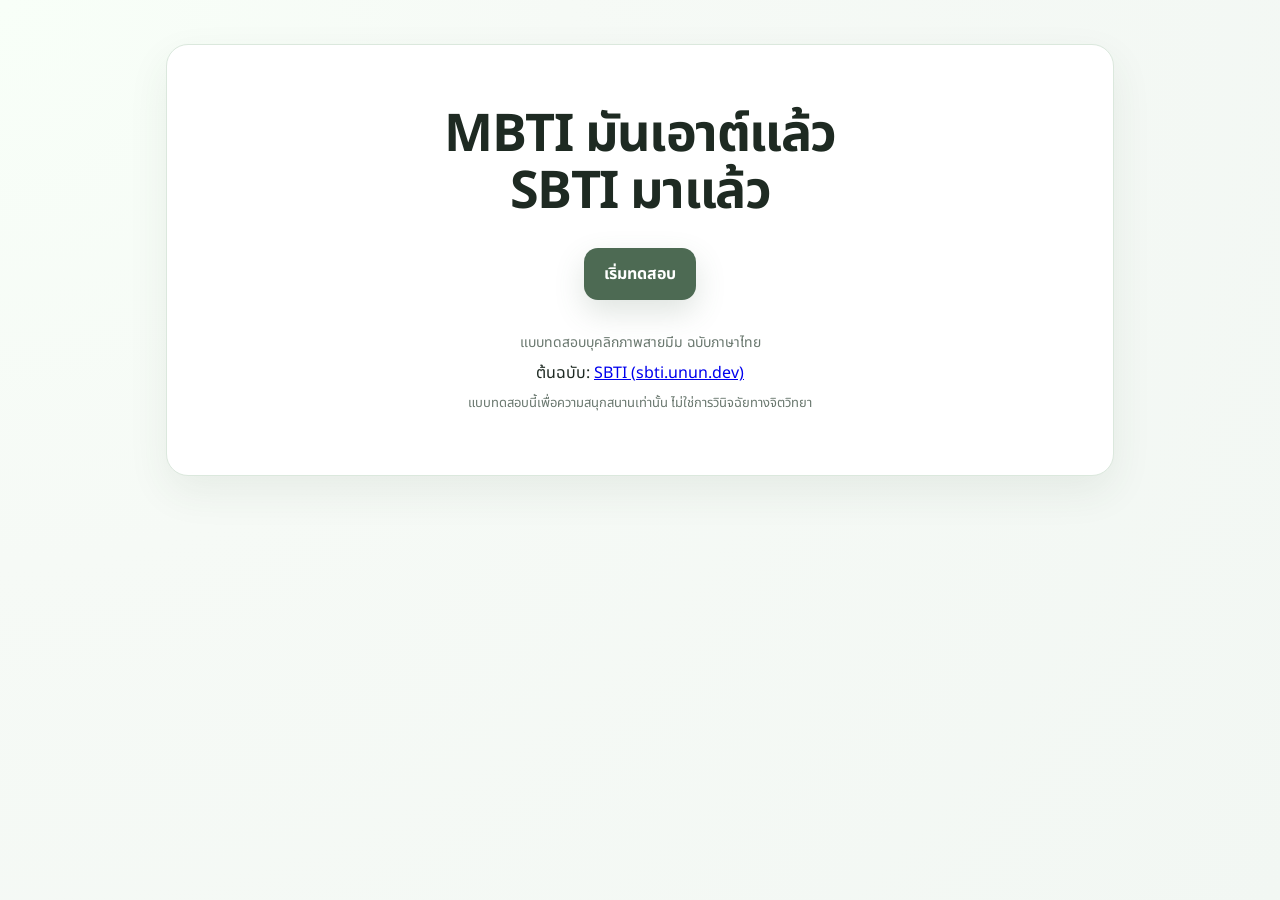
==== commit 7aafb19a: "Remove stray Kwai Test label" ====
--- a/index-thai.html
+++ b/index-thai.html
@@ -790,9 +790,6 @@
           <span>
             ต้นฉบับ:
             <a href="https://sbti.unun.dev" target="_blank">SBTI (sbti.unun.dev)</a>
-          </span>
-          <span>
-            เวอร์ชันภาษาไทยโดย Kwai Test
           </span>
           <span style="margin-top: 0.5rem; font-size: 13px; color: var(--muted);">
             แบบทดสอบนี้เพื่อความสนุกสนานเท่านั้น ไม่ใช่การวินิจฉัยทางจิตวิทยา
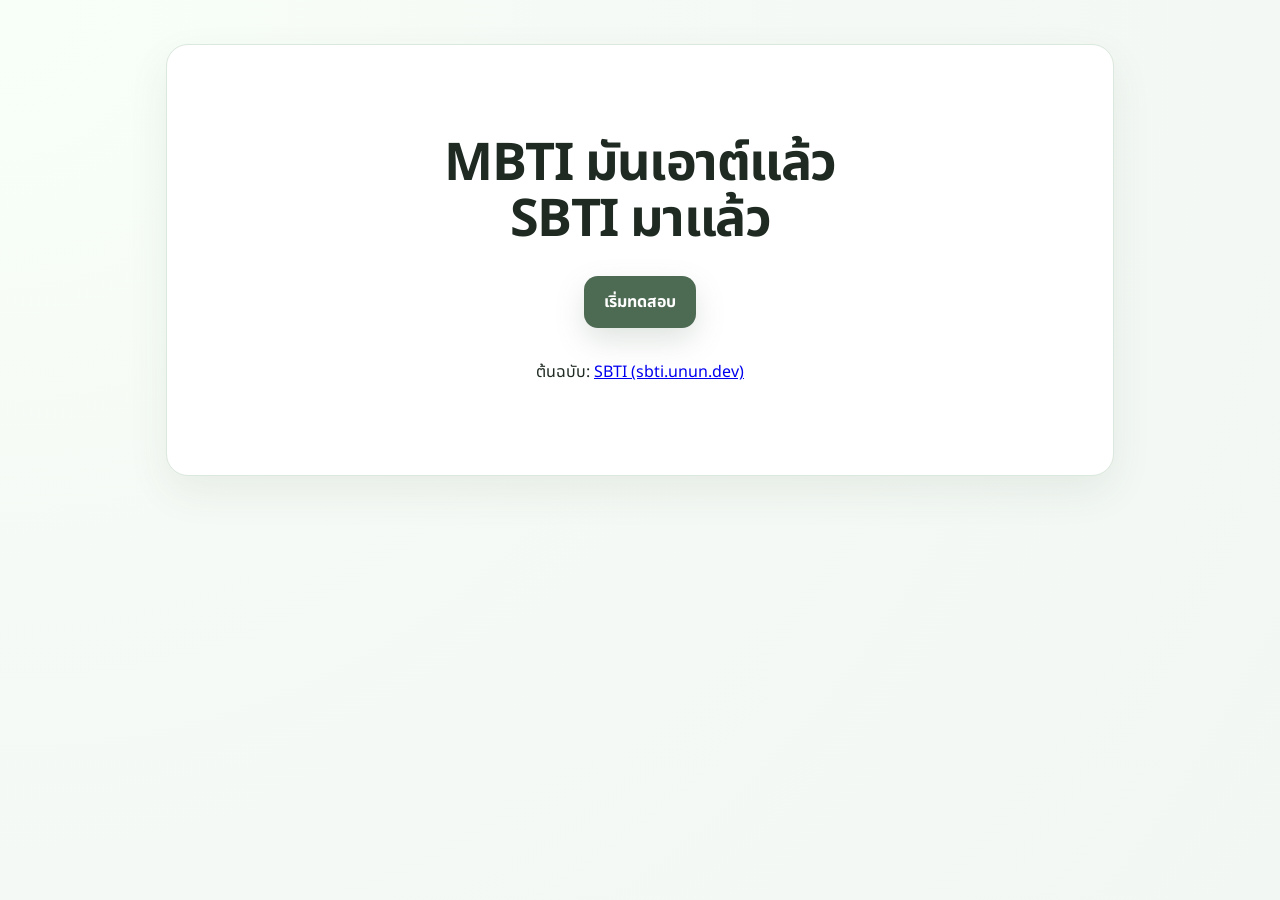
==== commit bfb7ad37: "Simplify hero and remove footer attribution block" ====
--- a/index-thai.html
+++ b/index-thai.html
@@ -784,15 +784,9 @@
           <button id="startBtn" class="btn-primary">เริ่มทดสอบ</button>
         </div>
         <div style="padding-top: 2rem; display: flex; flex-direction: column;">
-          <span style="margin-bottom: 0.5rem; font-size: 14px; color: var(--muted);">
-            แบบทดสอบบุคลิกภาพสายมีม ฉบับภาษาไทย
-          </span>
           <span>
             ต้นฉบับ:
             <a href="https://sbti.unun.dev" target="_blank">SBTI (sbti.unun.dev)</a>
-          </span>
-          <span style="margin-top: 0.5rem; font-size: 13px; color: var(--muted);">
-            แบบทดสอบนี้เพื่อความสนุกสนานเท่านั้น ไม่ใช่การวินิจฉัยทางจิตวิทยา
           </span>
         </div>
       </div>
@@ -886,11 +880,6 @@
             <button id="restartBtn" class="btn-secondary">ทดสอบใหม่</button>
             <button id="toTopBtn" class="btn-primary">กลับหน้าแรก</button>
           </div>
-        </div>
-
-        <div class="footer-note" style="text-align:center; margin-top:24px;">
-          Inspired by <a href="https://sbti.unun.dev" target="_blank" style="color:var(--accent-strong);">SBTI (sbti.unun.dev)</a><br>
-          แบบทดสอบนี้เพื่อความบันเทิงเท่านั้น ไม่ใช่เครื่องมือวินิจฉัยทางจิตวิทยา
         </div>
       </div>
     </section>
